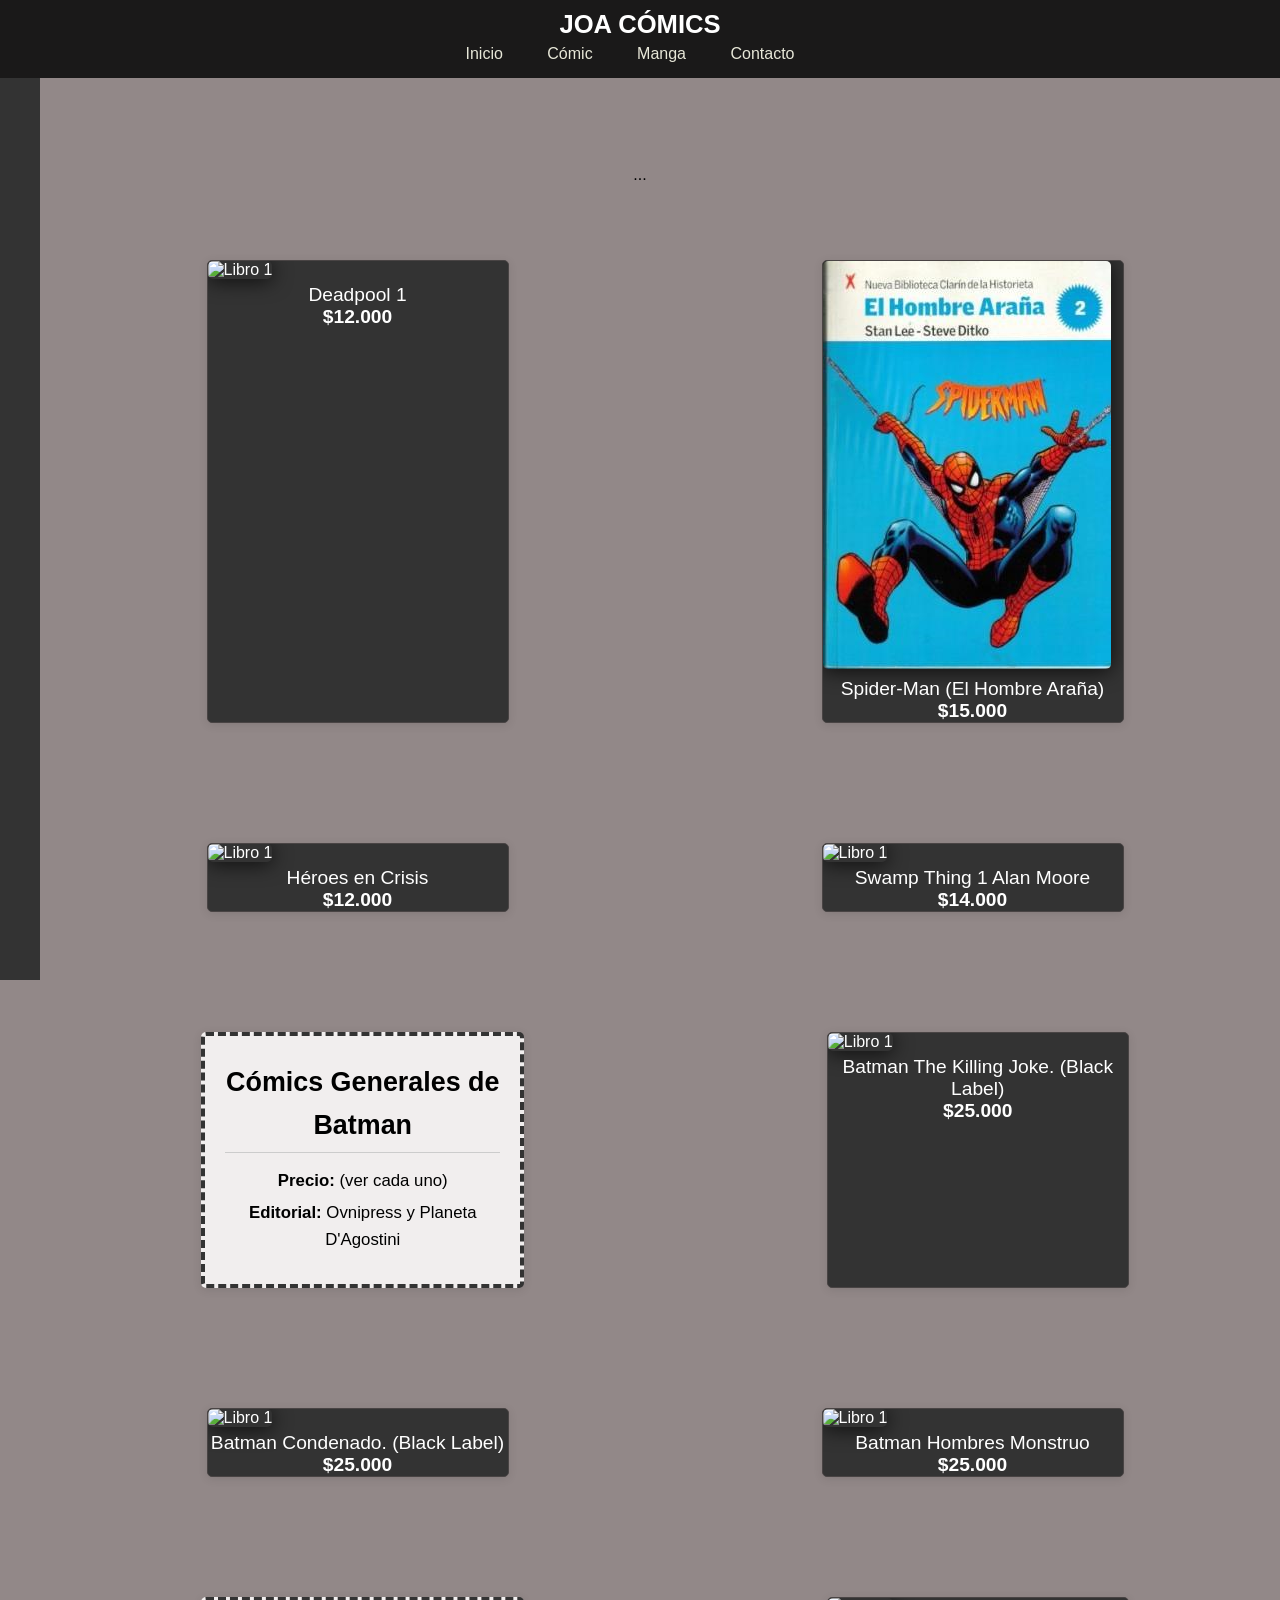
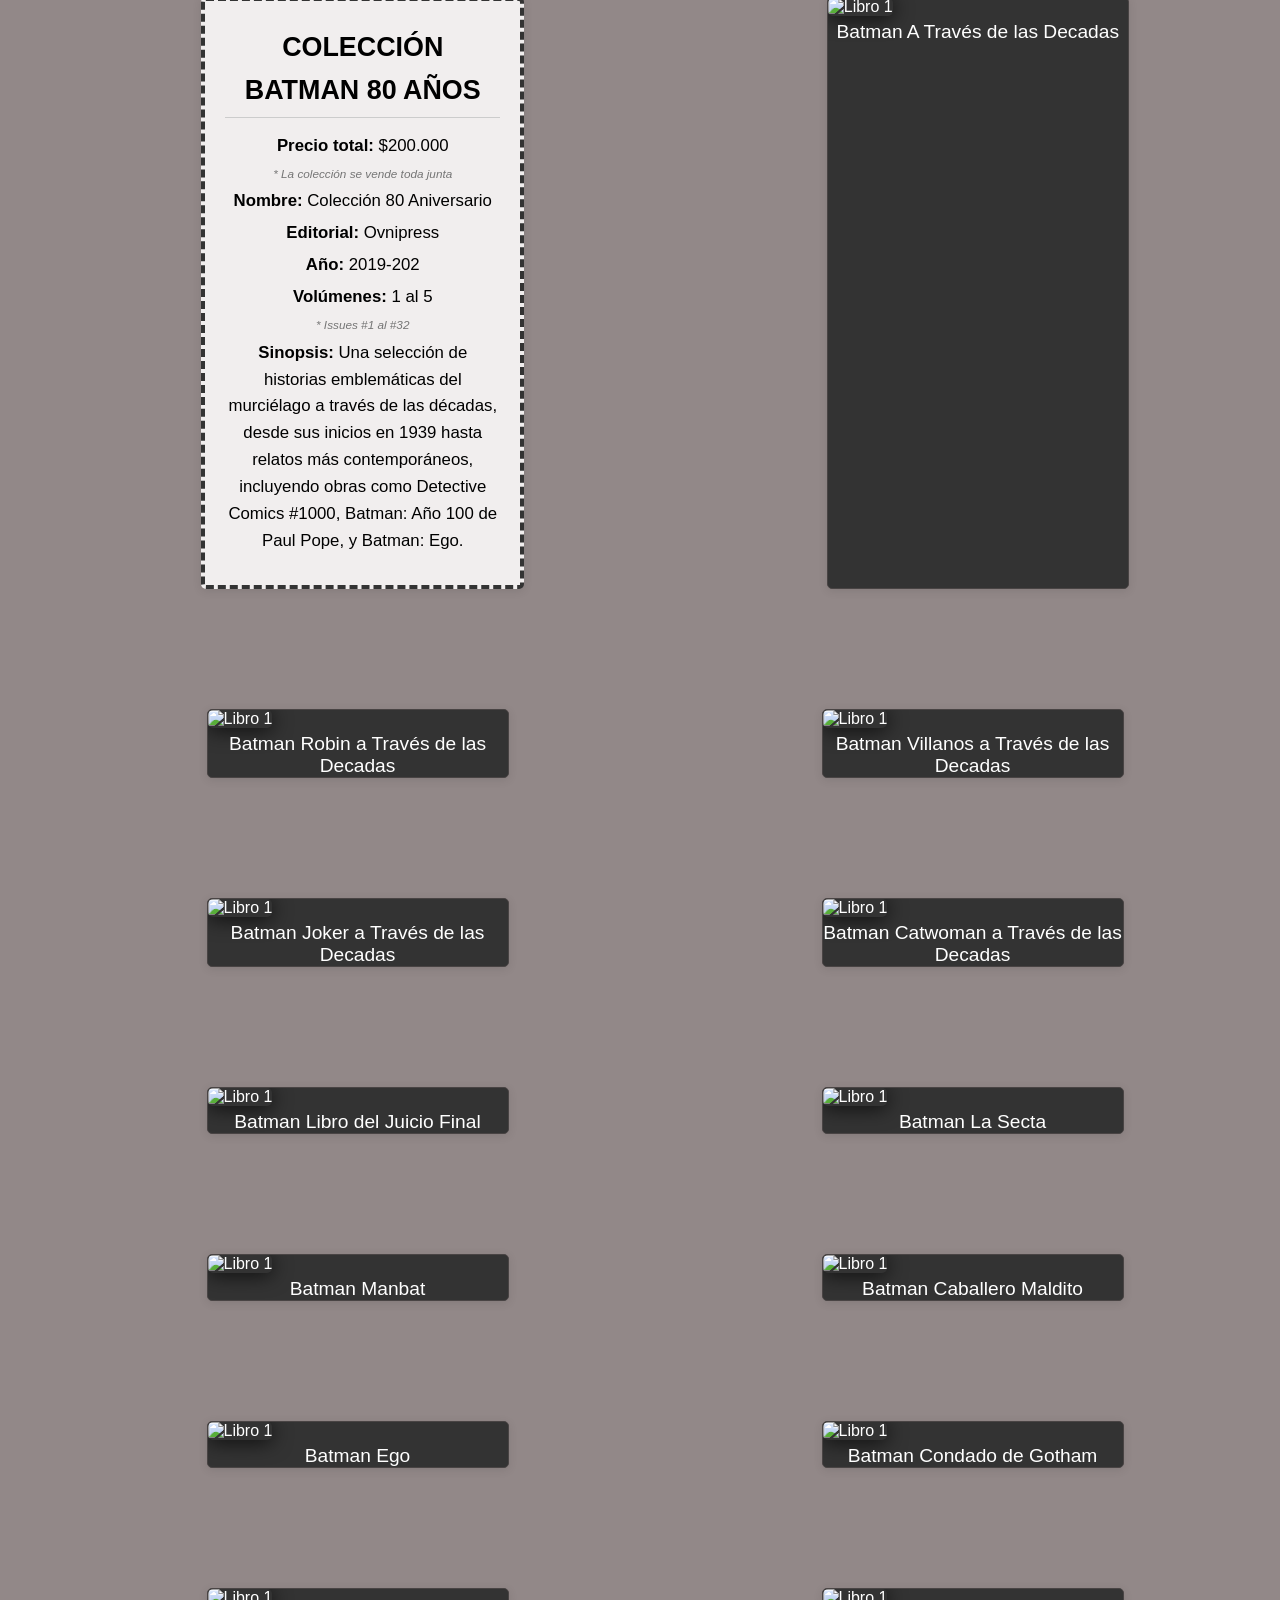
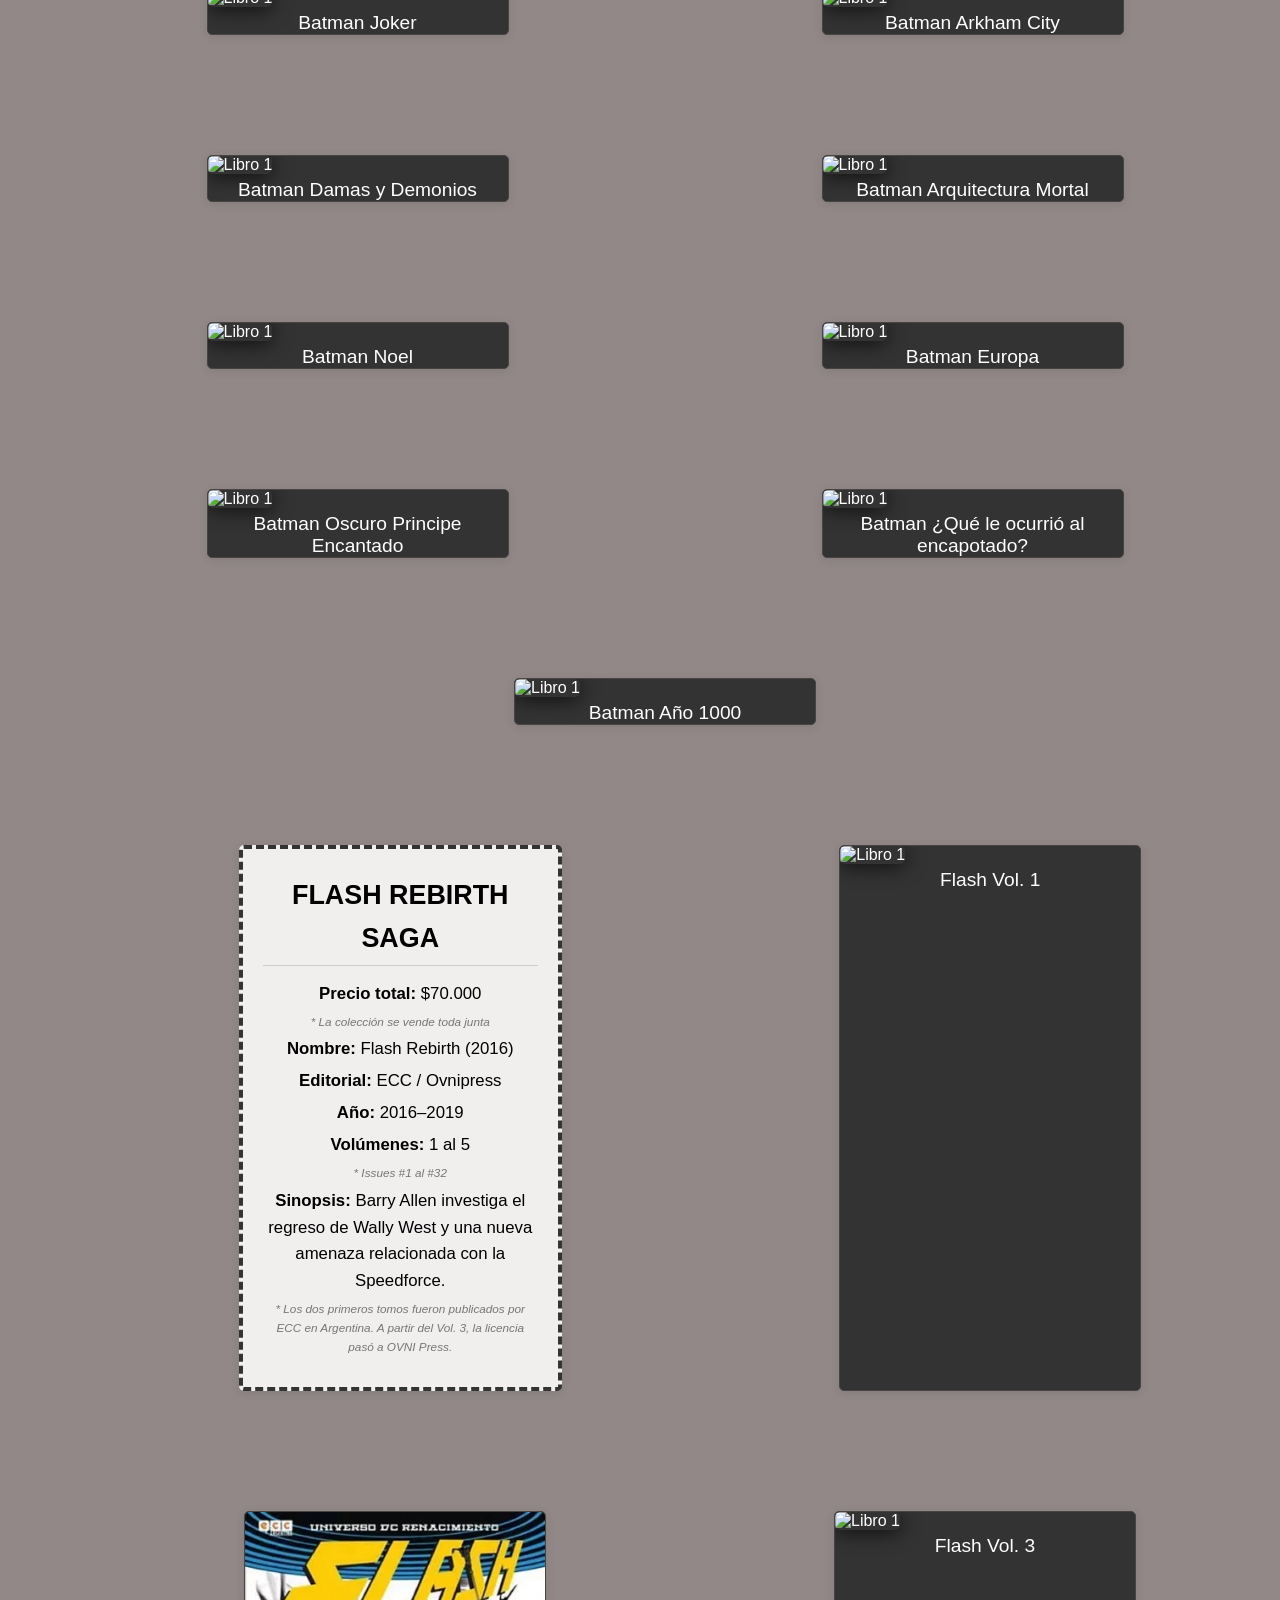
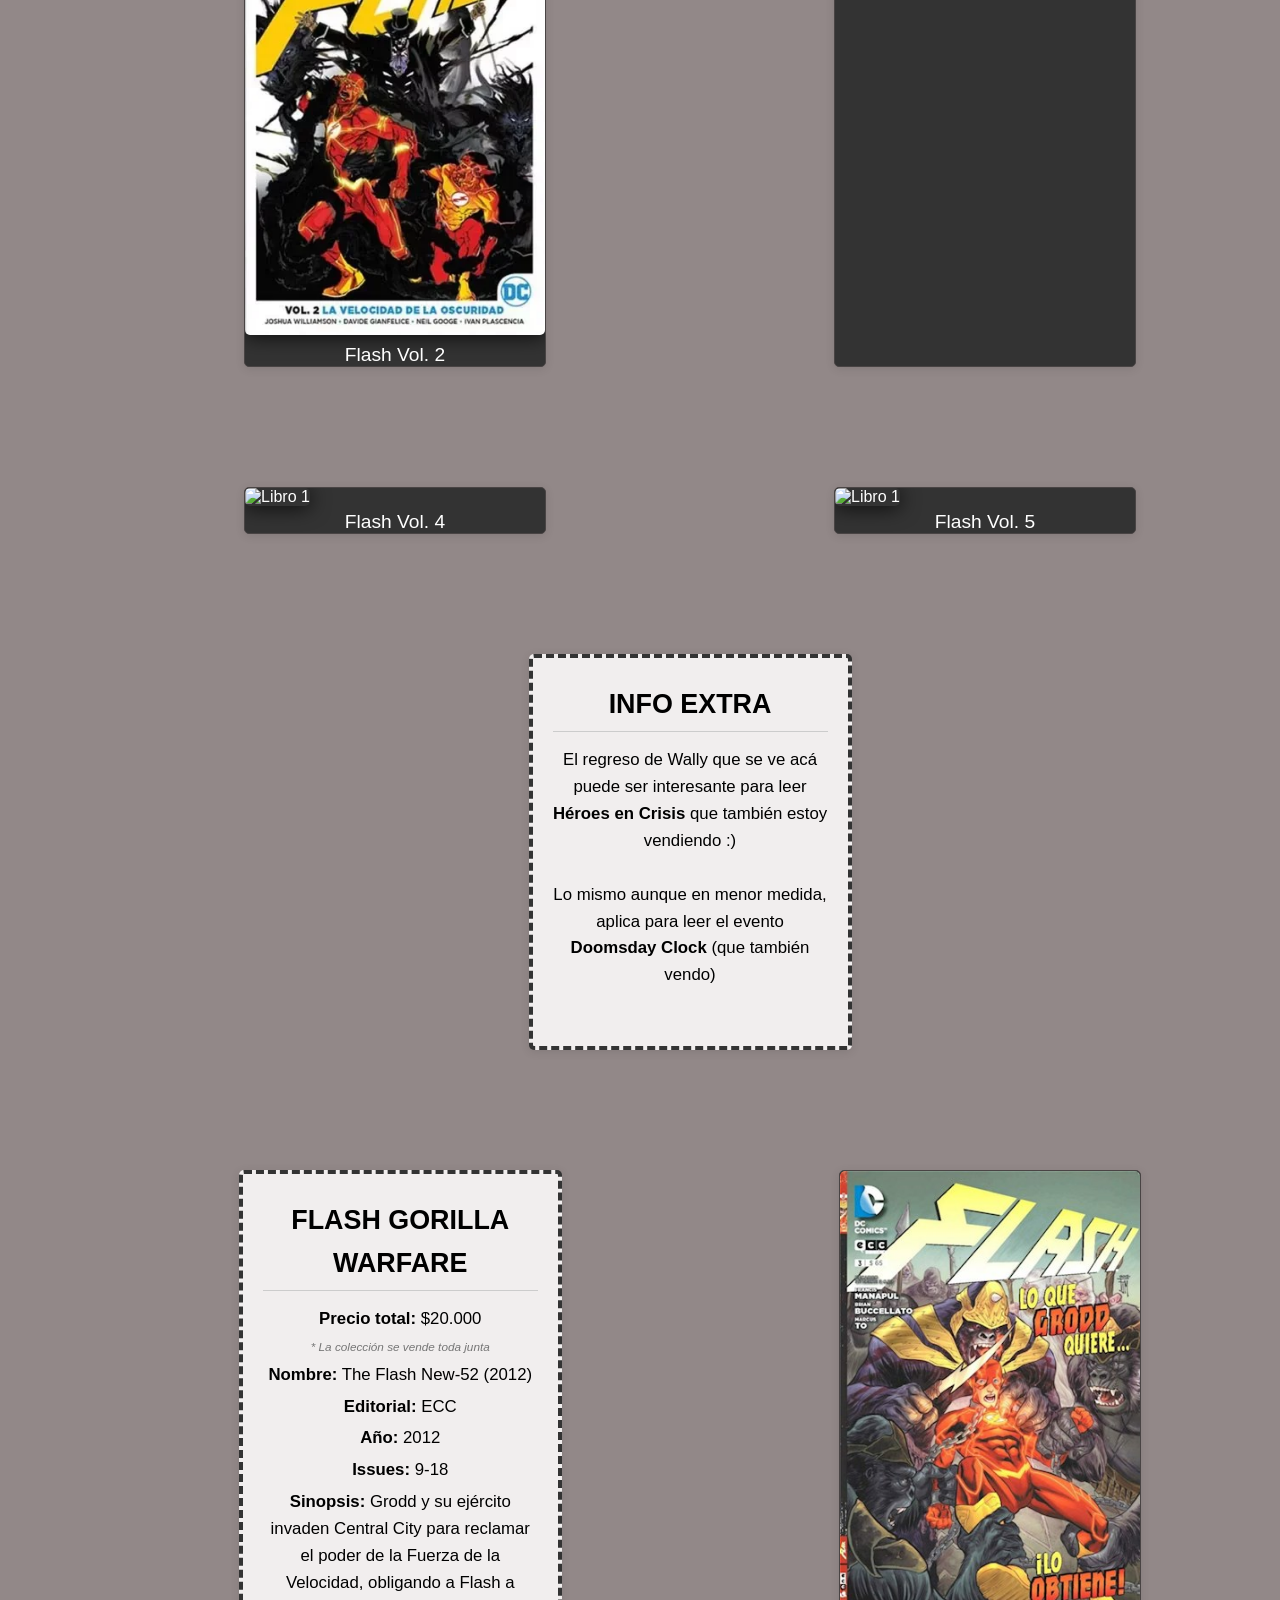
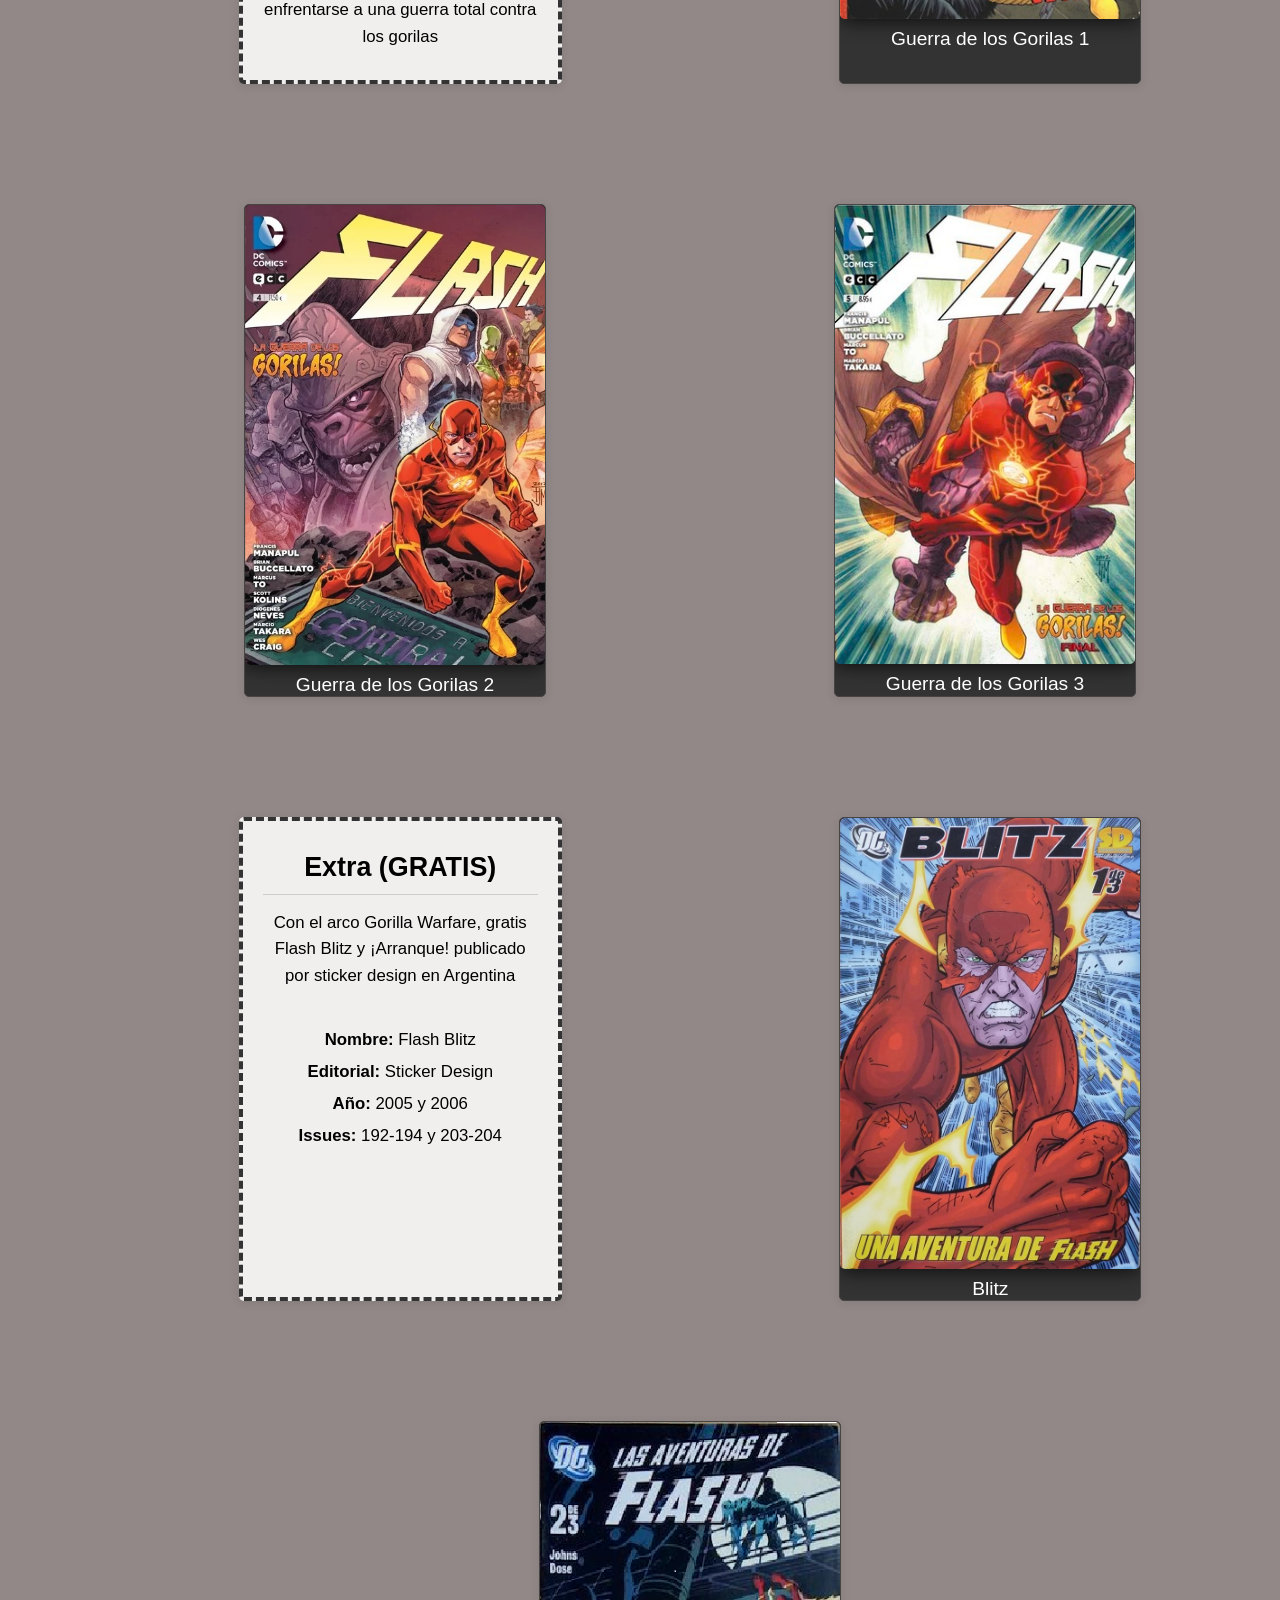
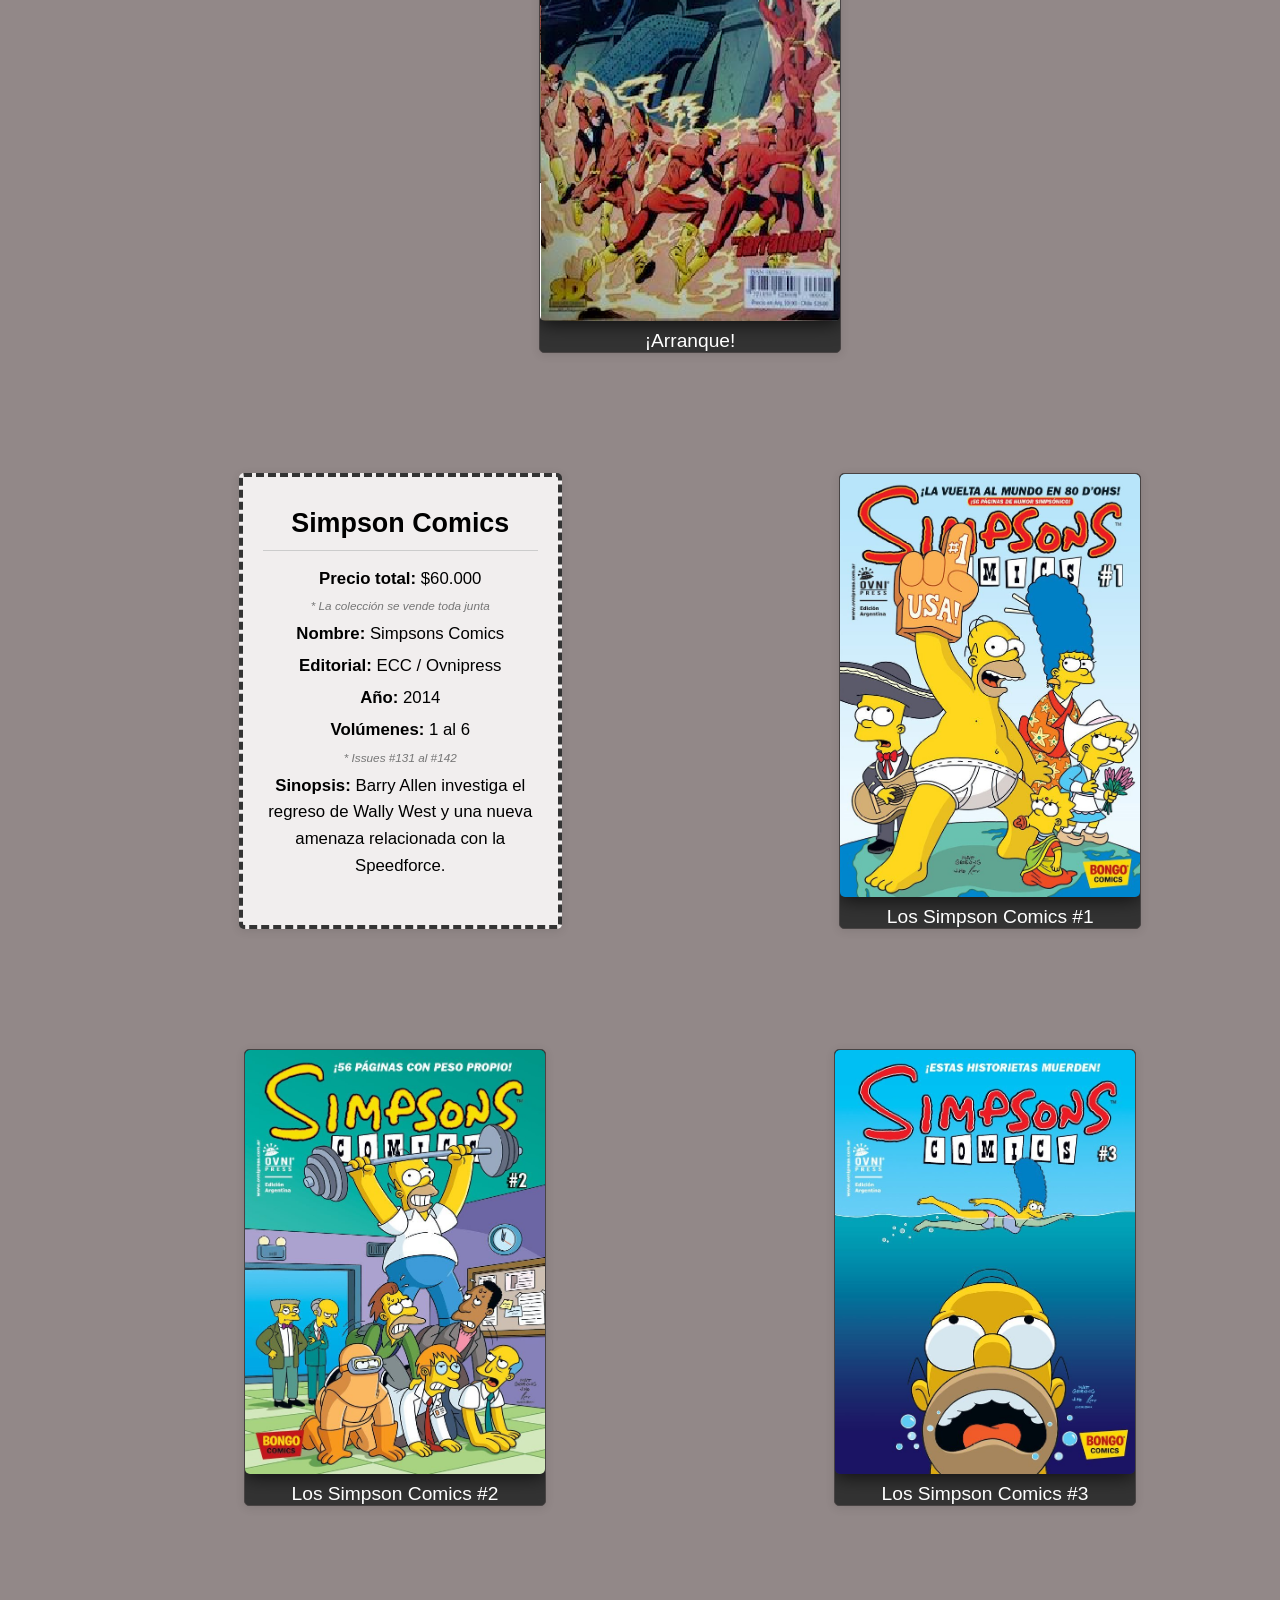
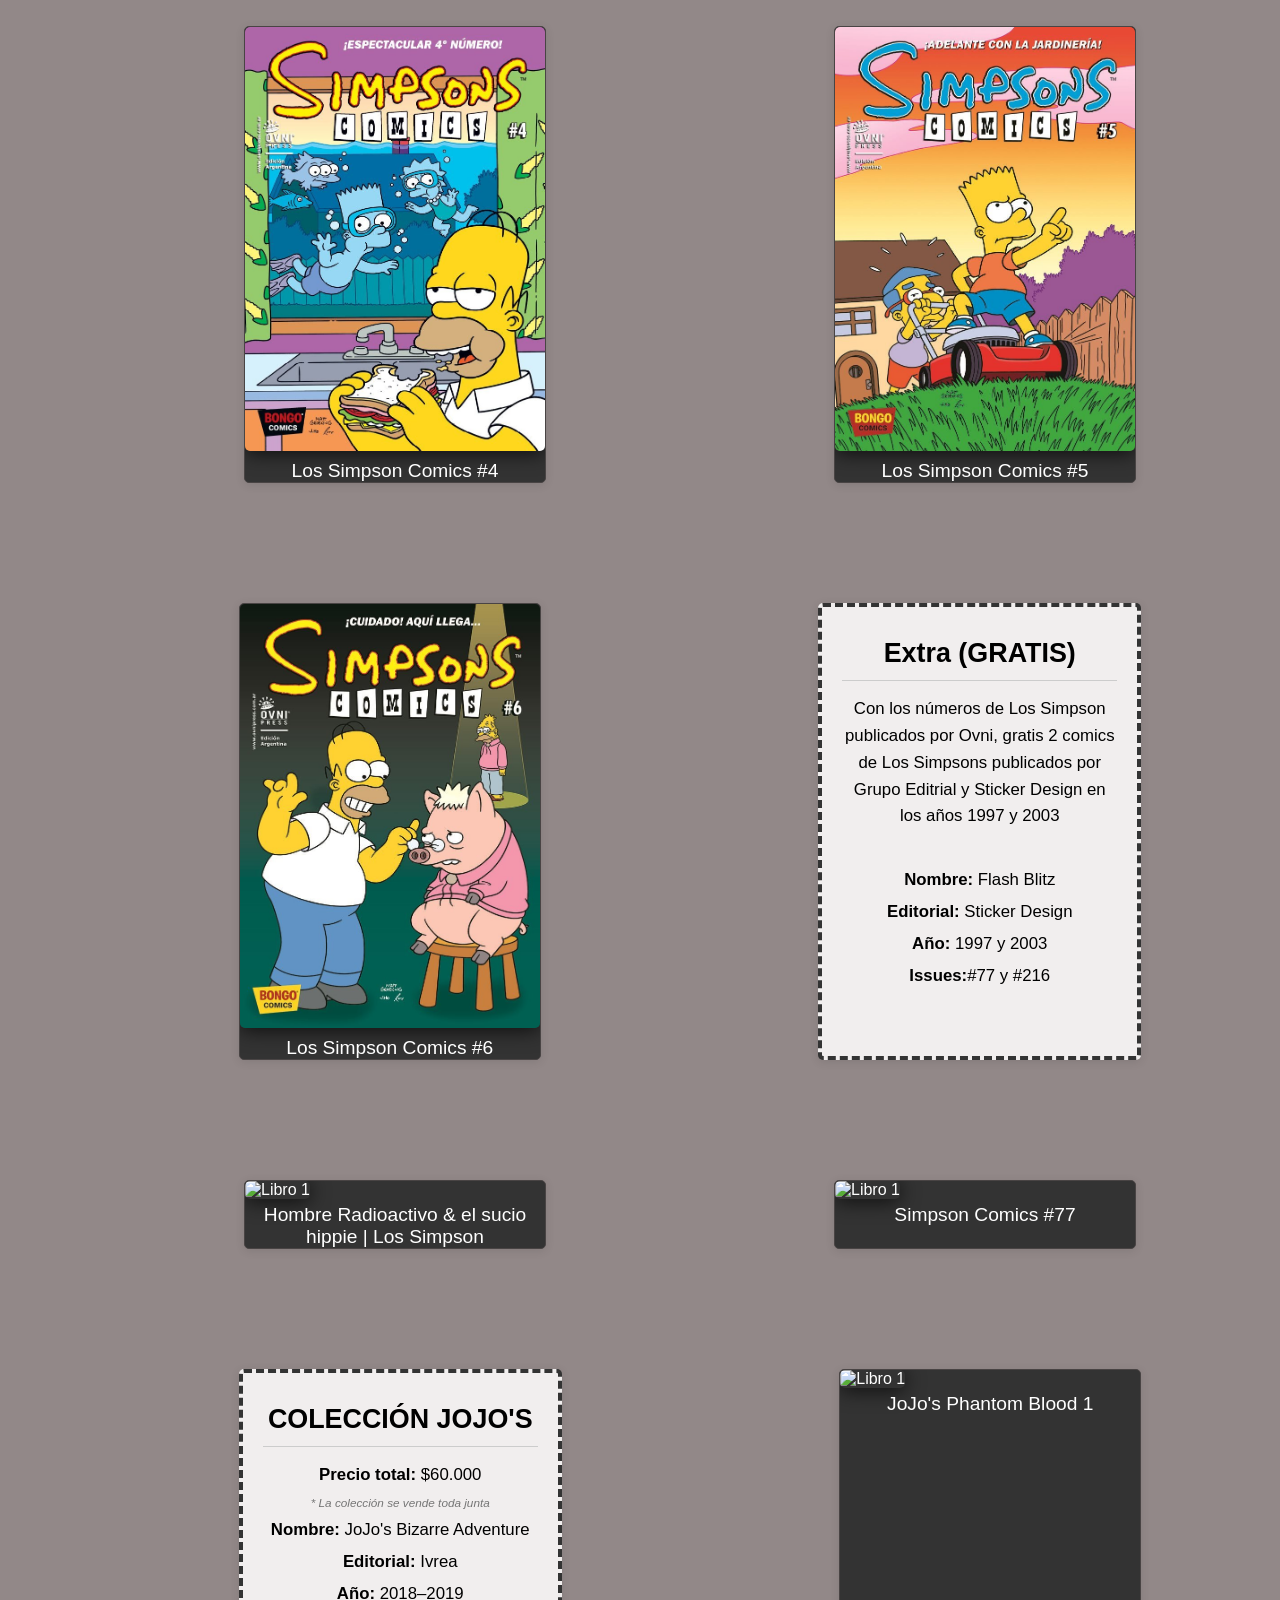
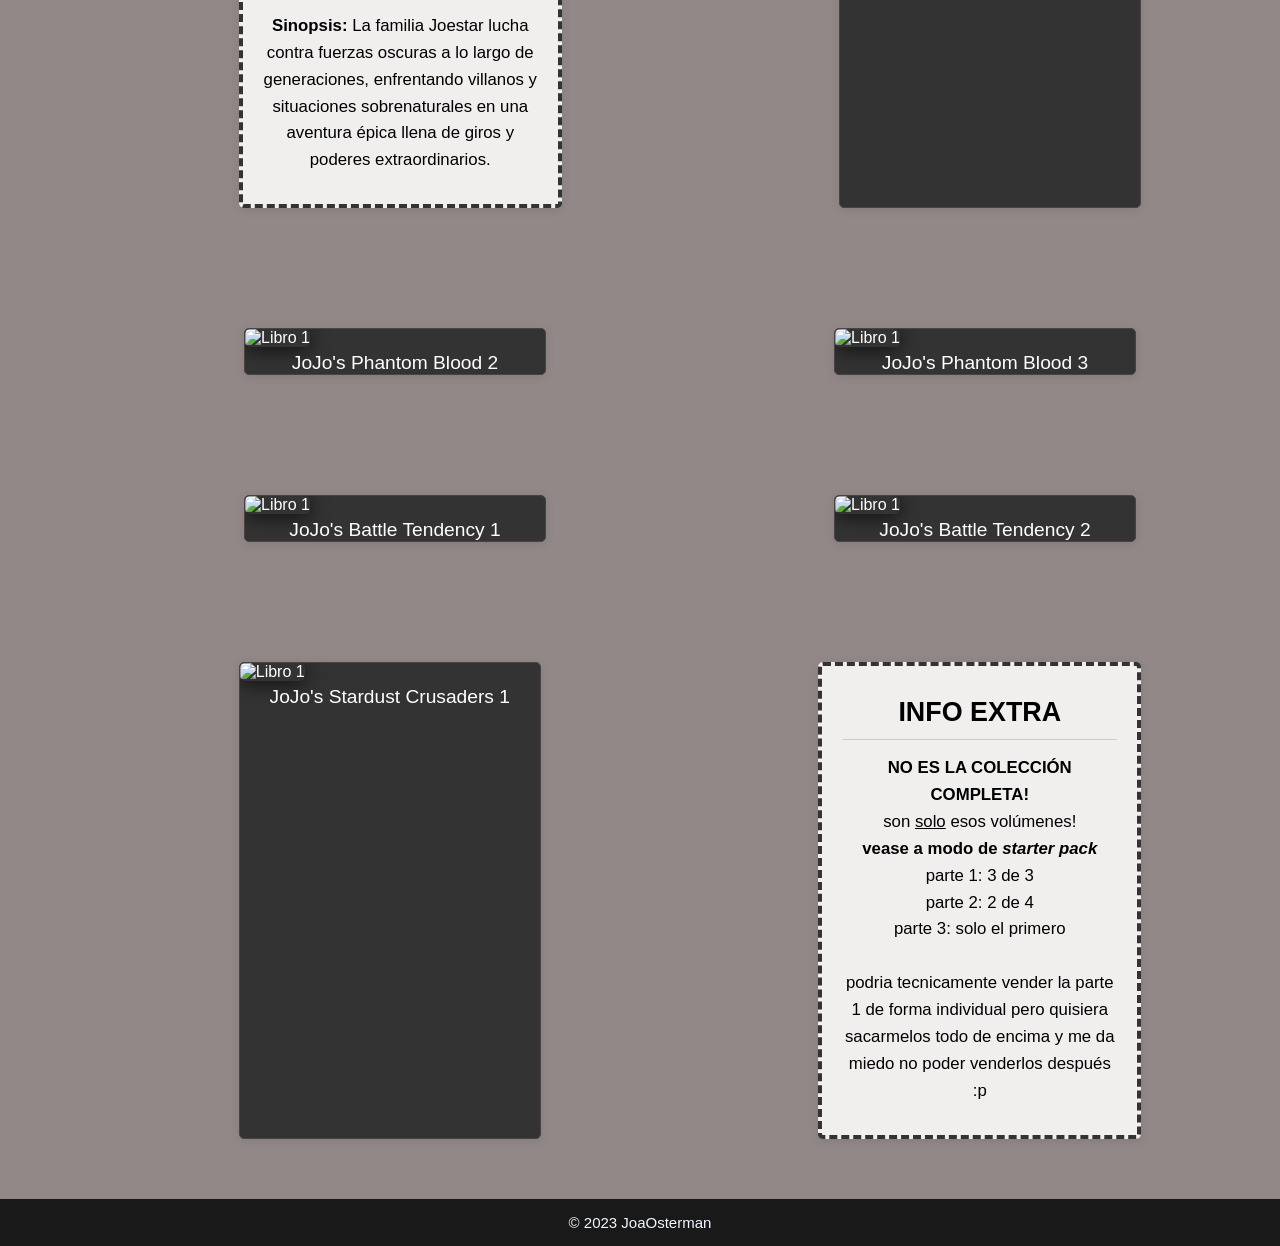
==== comic.html @ be12bb25 "Add files via upload" ====
<!DOCTYPE html>
    <html lang="en">
    <head>
        <meta charset="UTF-8">
        <meta name="viewport" content="width=device-width, initial-scale=1.0">
        <title>Joa Comics</title>
        <link rel="stylesheet" href="styles.css">
        <link rel="icon" href="/images/favicon.ico" type="image/x-icon">

    </head>
    <body>
    <main>

        <header>
            <h1>JOA CÓMICS</h1>
            <nav>
                <ul>
                    <li><a href="index.html">Inicio</a></li>
                    <li class="dropdown">
                        <a href="comic.html" class="dropbtn">Cómic</a>
                        <div class="dropdown-content">
                            <a href="comic.html?filtro=dc">DC</a>
                            <a href="comic.html?filtro=marvel">Marvel</a>
                            <a href="comic.html?filtro=batman">Batman</a>
                            <a href="comic.html?filtro=flash">Flash</a>

        
                        </div>
                    </li>       
                    <li><a href="comic.html?filtro=jojos">Manga</a></li>
             
                    <li><a href="contacto.html">Contacto</a></li>
                </ul>
            </nav>
        </header>

        
<!-- HEADER LATERAL HEADER LATERAL HEADER LATERAL HEADER LATERAL HEADER LATERAL -->

        <div class="menu-lateral">
            <div class="filtro-inline"><img class="color-invertido" src="images/filter.png" alt="FILTROS"><p>Filtros:</p></div>
            <div class="filtro-menu">
                <p>Tipo</p>
            <label><input type="checkbox" value="superheroes"> Superhéroes</label>
            <label><input type="checkbox" value="manga"> Manga</label>
            <label><input type="checkbox" value="simpsons"> Los Simpson</label>
            <p>Editorial</p>
            <label><input type="checkbox" value="dc"> DC</label>
            <label><input type="checkbox" value="marvel"> Marvel</label>
            <label><input type="checkbox" value="ivrea"> Ivrea</label>
            <p>Otros</p>
            <label><input type="checkbox" value="batman"> Batman</label>
            <label><input type="checkbox" value="jojos"> JoJo's</label>
            <label><input type="checkbox" value="alan-moore"> Alan Moore</label>
            <label><input type="checkbox" value="flash"> Flash</label>
            <label><input type="checkbox" value="black-label"> Black Label</label>


            </div>
        </div>
    

        


<!-- SECTION SECTION SECTION SECTION SECTION SECTION SECTION SECTION -->


<section class="separador">
    <p>...</p>
</section>


        <section class="section-menu-lateral">
            



<!-- MARVEL MARVEL MARVEL MARVEL MARVEL MARVEL MARVEL -->

            <div class="libro marvel superheroes ovni">
                <img src="/images/deadpool.jpg" alt="Libro 1">
                <h2>Deadpool 1</h2>
                <p class="info">Deadpool Vol. 1 <br>
                    Solo lo hago por el dinero<br><br>
                    Ovnipress - Marvel<br>
                    Argentina<br>
                    Estado: Excelente<br><br>
                    $12.000<br>
                    <p>$12.000</p>
            </div>

            <div class="libro marvel superheroes ovni">
                <img src="/images/spiderman.png" alt="Libro 1">
                <h2>Spider-Man (El Hombre Araña)</h2>
                <p class="info">Nueva Biblioteca Clarín de la Historieta: El Hombre Araña <br>
                    Solo lo hago por el dinero<br><br>
                    Clarín<br>
                    Argentina<br>
                    Estado: Bien, la tapa perdió un poco su color y la contratapa tiene una mancha<br><br>
                    $15.000<br>
                    <p>$15.000</p>
            </div>

<!-- DC DC DC DC DC DC DC DC DC DC DC DC DC DC DC DC DC -->



            <div class="libro dc superheroes ovni">
                <img src="/images/hic.png" alt="Libro 1">
                <h2>Héroes en Crisis</h2>
                <p class="info">Héroes en Crisis<br>
                    Completo<br><br>
                    Ovnipress - DC<br>
                    Argentina<br>
                    Estado: Excelente<br><br>
                    $12.000<br>
                    <p>$12.000</p>
            </div>


            <div class="libro dc superheroes ovni black-label alan-moore">
                <img src="/images/swampthing1.jpg" alt="Libro 1">
                <h2>Swamp Thing 1 Alan Moore</h2>
                <p class="info">Saga de Swamp Thing Libro 1.<br>
                    Alan Moore.<br><br>
                    Ovnipress - DC<br>
                    Argentina<br>
                    Estado: Excelente<br><br>
                    $14.000<br>
                    <p>$14.000</p>
            </div>
            </section>

<!-- BATMAN BATMAN BATMAN BATMAN BATMAN BATMAN BATMAN -->


<section class="section-menu-lateral">


    <div class="libro info-extra batman80 batman dc">
        <h2>Cómics Generales de Batman</h2>
        <p><strong>Precio:</strong> (ver cada uno)</p>
        <p><strong>Editorial:</strong> Ovnipress y Planeta D'Agostini</p>

    </div>

            

            <div class="libro dc batman superheroes ovni black-label alan-moore">
                <img src="/images/batman killing joke.jpg" alt="Libro 1">
                <h2>Batman The Killing Joke. (Black Label)</h2>
                <p class="info">Batman The Killing Joke. (Black Label)<br>
                    Alan Moore.<br><br>
                    Ovnipress - DC<br>
                    Argentina<br>
                    Estado: Excelente<br><br>
                    $25.000<br>
                    <p>$25.000</p>
            </div>





          

            <div class="libro dc superheroes batman ovni black-label">
                <img src="/images/batmancondenado.jpg" alt="Libro 1">
                <h2>Batman Condenado. (Black Label)</h2>
                <p class="info">Batman Condenado. (Black Label)<br>
                    Completo<br><br>
                    Ovnipress - DC<br>
                    Argentina<br>
                    Estado: Excelente<br><br>
                    $25.000<br>
                    <p>$25.000</p>
            </div>

            <div class="libro dc superheroes batman planeta">
                <img src="/images/batmanhombresmonstruo.jpg" alt="Libro 1">
                <h2>Batman Hombres Monstruo</h2>
                <p class="info">Batman y los Hombres Monstruo<br>
                    Completo<br><br>
                    Tapadura<br>

                    Planeta DeAgostini -DC<br>
                    Argentina<br>
                    Estado: Bien, bastante borrado el "Batman" de la tapa y algo dañado en la parte de arriba del lomo<br><br>
                    $25.000<br>
                    <p>$25.000</p>
            </div>

            </section>

            <section class="section-menu-lateral">


            <div class="libro info-extra batman80 batman dc">
                <h2>COLECCIÓN BATMAN 80 AÑOS</h2>
                <p><strong>Precio total:</strong> $200.000</p>
                <p class="nota-editorial"><em>* La colección se vende toda junta</em></p>
                <p><strong>Nombre:</strong> Colección 80 Aniversario</p>
                <p><strong>Editorial:</strong> Ovnipress</p>
                <p><strong>Año:</strong> 2019-202</p>
                <p><strong>Volúmenes:</strong> 1 al 5</p>
                <p class="nota-editorial"><em>* Issues #1 al #32</em></p>
                <p><strong>Sinopsis:</strong> Una selección de historias emblemáticas del murciélago a través de las décadas, desde sus inicios en 1939 hasta relatos más contemporáneos, incluyendo obras como Detective Comics #1000, Batman: Año 100 de Paul Pope, y Batman: Ego.</p>

            </div>

            <div class="libro dc batman superheroes ovni">
                <img src="/images/80años-1-decadas.jpg" alt="Libro 1">
                <h2>Batman A Través de las Decadas</h2>
                <p class="info">Batman A Través de las Decadas.<br>
                    Col. 80 años #1<br><br>
                    Ovnipress - DC<br>
                    Argentina<br>
                    Estado: Excelente<br><br>


                </div>

            <div class="libro dc batman superheroes ovni">
                <img src="/images/80años-2-robin.jpg" alt="Libro 1">
                <h2>Batman Robin a Través de las Decadas</h2>
                <p class="info">Batman Robin A Través de las Decadas.<br>
                    Col. 80 años #2<br><br>
                    Ovnipress - DC<br>
                    Argentina<br>
                    Estado: Excelente<br><br>
               
            </div>

            <div class="libro dc batman superheroes ovni">
                <img src="/images/80años-3-villanos.jpg" alt="Libro 1">
                <h2>Batman Villanos a Través de las Decadas</h2>
                <p class="info">Batman Villanos A Través de las Decadas.<br>
                    Col. 80 años #3<br><br>
                    Ovnipress - DC<br>
                    Argentina<br>
                    Estado: Excelente<br><br>
                 
            </div>

            <div class="libro dc batman superheroes ovni">
                <img src="/images/80años-4-joker.jpg" alt="Libro 1">
                <h2>Batman Joker a Través de las Decadas</h2>
                <p class="info">Batman El Joker A Través de las Decadas.<br>
                    Col. 80 años #4<br><br>
                    Ovnipress - DC<br>
                    Argentina<br>
                    Estado: Excelente<br><br>
               
            </div>

            <div class="libro dc batman superheroes ovni">
                <img src="/images/80años-5-catwoman.jpg" alt="Libro 1">
                <h2>Batman Catwoman a Través de las Decadas</h2>
                <p class="info">Batman Catwoman A Través de las Decadas.<br>
                    Col. 80 años #5<br><br>
                    Ovnipress - DC<br>
                    Argentina<br>
                    Estado: Excelente<br><br>
               
            </div>

            <div class="libro dc batman superheroes ovni">
                <img src="/images/80años-6-juiciofinal.jpg" alt="Libro 1">
                <h2>Batman Libro del Juicio Final</h2>
                <p class="info">Batman El Libro del Juicio Final<br>
                    Col. 80 años #6<br><br>
                    Ovnipress - DC<br>
                    Argentina<br>
                    Estado: Excelente<br><br>
               
            </div>

            <div class="libro dc batman superheroes ovni">
                <img src="/images/80años-7-secta.jpg" alt="Libro 1">
                <h2>Batman La Secta</h2>
                <p class="info">Batman La Secta.<br>
                    Col. 80 años #7<br><br>
                    Ovnipress - DC<br>
                    Argentina<br>
                    Estado: Excelente<br><br>
                
            </div>

            <div class="libro dc batman superheroes ovni">
                <img src="/images/80años-8-manbat.jpg" alt="Libro 1">
                <h2>Batman Manbat</h2>
                <p class="info">Batman Manbat.<br>
                    Col. 80 años #8<br><br>
                    Ovnipress - DC<br>
                    Argentina<br>
                    Estado: Excelente<br><br>
                 
            </div>

            <div class="libro dc batman superheroes ovni">
                <img src="/images/80años-9-caballero maldito.jpg" alt="Libro 1">
                <h2>Batman Caballero Maldito</h2>
                <p class="info">Batman Caballero Maldito.<br>
                    Col. 80 años #9<br><br>
                    Ovnipress - DC<br>
                    Argentina<br>
                    Estado: Excelente<br><br>
                
            </div>

            <div class="libro dc batman superheroes ovni">
                <img src="/images/80años-10-ego.jpg" alt="Libro 1">
                <h2>Batman Ego</h2>
                <p class="info">Batman Ego (Y Otras Historias).<br>
                    Col. 80 años #10<br><br>
                    Ovnipress - DC<br>
                    Argentina<br>
                    Estado: Excelente<br><br>
                  
            </div>

            <div class="libro dc batman superheroes ovni">
                <img src="/images/80años-11-condado.jpg" alt="Libro 1">
                <h2>Batman Condado de Gotham</h2>
                <p class="info">Batman Condado de Gotham.<br>
                    Col. 80 años #11<br><br>
                    Ovnipress - DC<br>
                    Argentina<br>
                    Estado: Excelente<br><br>
                  
            </div>

            <div class="libro dc batman superheroes ovni">
                <img src="/images/80años-12-joker.jpg" alt="Libro 1">
                <h2>Batman Joker</h2>
                <p class="info">Batman joker.<br>
                    Col. 80 años #12<br><br>
                    Ovnipress - DC<br>
                    Argentina<br>
                    Estado: Excelente<br><br>
               
            </div>

            <div class="libro dc batman superheroes ovni">
                <img src="/images/arkham city.webp" alt="Libro 1">
                <h2>Batman Arkham City</h2>
                <p class="info">Batman Arkham City.<br>
                    Col. 80 años #13<br><br>
                    Ovnipress - DC<br>
                    Argentina<br>
                    Estado: Excelente<br><br>
                 
            </div>

            <div class="libro dc batman superheroes ovni">
                <img src="/images/damasydemonios.webp" alt="Libro 1">
                <h2>Batman Damas y Demonios</h2>
                <p class="info">Batman Damas y Demonios.<br>
                    Col. 80 años #14<br><br>
                    Ovnipress - DC<br>
                    Argentina<br>
                    Estado: Excelente<br><br>
                 
            </div>

            <div class="libro dc batman superheroes ovni">
                <img src="/images/80años-15-arquitectura.jpg" alt="Libro 1">
                <h2>Batman Arquitectura Mortal</h2>
                <p class="info">Batman Arquitectura Mortal.<br>
                    Col. 80 años #15<br><br>
                    Ovnipress - DC<br>
                    Argentina<br>
                    Estado: Excelente<br><br>
                   
            </div>

            <div class="libro dc batman superheroes ovni">
                <img src="/images/80años-16-noel.jpg" alt="Libro 1">
                <h2>Batman Noel</h2>
                <p class="info">Batman Noel (Y Otras Historias).<br>
                    Col. 80 años #16<br><br>
                    Ovnipress - DC<br>
                    Argentina<br>
                    Estado: Excelente<br><br>
                 
            </div>

            <div class="libro dc batman superheroes ovni">
                <img src="/images/80años-17-europa.jpg" alt="Libro 1">
                <h2>Batman Europa</h2>
                <p class="info">Batman Europa.<br>
                    Col. 80 años #17<br><br>
                    Ovnipress - DC<br>
                    Argentina<br>
                    Estado: Excelente<br><br>
                   
            </div>

            <div class="libro dc batman superheroes ovni">
                <img src="/images/80años-18-oscuroprincipeencantado.jpg" alt="Libro 1">
                <h2>Batman Oscuro Principe Encantado</h2>
                <p class="info">Batman Oscuro Principe Encantado.<br>
                    Col. 80 años #18<br><br>
                    Ovnipress - DC<br>
                    Argentina<br>
                    Estado: Excelente<br><br>
               
            </div>

            <div class="libro dc batman superheroes ovni">
                <img src="/images/80años-19-encapotado.jpg" alt="Libro 1">
                <h2>Batman ¿Qué le ocurrió al encapotado?</h2>
                <p class="info">Batman ¿Qué le ocurrió al encapotado?.<br>
                    Col. 80 años #19<br><br>
                    Ovnipress - DC<br>
                    Argentina<br>
                    Estado: Excelente<br><br>
                  
            </div>

            <div class="libro dc batman superheroes ovni">
                <img src="/images/año mil.webp" alt="Libro 1">
                <h2>Batman Año 1000</h2>
                <p class="info">Batman Año 1000.<br>
                    Col. 80 años #20<br><br>
                    Ovnipress - DC<br>
                    Argentina<br>
                    Estado: Excelente<br><br>
                  
            </div>


<!-- FLASH FLASH FLASH FLASH FLASH FLASH FLASH FLASH FLASH REBIRTH -->

<section class="section-menu-lateral">


            <div class="libro info-extra flashrebirth flash dc">
                <h2>FLASH REBIRTH SAGA</h2>
                <p><strong>Precio total:</strong> $70.000</p>
                <p class="nota-editorial"><em>* La colección se vende toda junta</em></p>
                <p><strong>Nombre:</strong> Flash Rebirth (2016)</p>
                <p><strong>Editorial:</strong> ECC / Ovnipress</p>
                <p><strong>Año:</strong> 2016–2019</p>
                <p><strong>Volúmenes:</strong> 1 al 5</p>
                <p class="nota-editorial"><em>* Issues #1 al #32</em></p>
                <p><strong>Sinopsis:</strong> Barry Allen investiga el regreso de Wally West y una nueva amenaza relacionada con la Speedforce.</p>
                <p class="nota-editorial"><em>* Los dos primeros tomos fueron publicados por ECC en Argentina. A partir del Vol. 3, la licencia pasó a OVNI Press.</em></p>

            </div>


            <div class="libro dc superheroes flashrebirth ecc flash">
                <img src="/images/flash1.jpg" alt="Libro 1">
                <h2>Flash Vol. 1</h2>
                <p class="info">Flash Vol. 1<br>
                    El relámpago cae dos veces<br><br>
                    ECC - DC<br>
                    Argentina<br>
                    Estado: Excelente<br><br>
                    Flash está descubriendo secretos de su pasado que nunca habría soñado: que creó un Flashpoint que cambió la historia y contribuyó a crear un mundo nuevo que vigilan unas fuerzas desconocidas

               
                </p>
            </div>

            <div class="libro dc superheroes flashrebirth ecc flash">
                <img src="/images/flash2.png" alt="Libro 1">
                <h2>Flash Vol. 2</h2>
                <p class="info">Flash Vol. 2<br>
                    La Velocidad de la Oscuridad<br><br>
                    ECC - DC<br>
                    Argentina<br>
                    Estado: Excelente<br><br>
                    Barry Allen deja de entrenar a Wally West, su pupilo, tras enterarse de que actúa como Kid Flash sin su supervisión. Sin embargo, cuando Wally investiga una criatura de sombras, ambos quedan atrapados en las Tierras Sombrías, enfrentándose a la oscuridad que amenaza al mundo.

                </div>

            <div class="libro dc superheroes flashrebirth ovni flash">
                <img src="/images/flash3.jpg" alt="Libro 1">
                <h2>Flash Vol. 3</h2>
                <p class="info">Flash Vol. 3<br>
                    Vuelven los Villanos<br><br>
                    Ovnipress -DC<br>
                    Argentina<br>
                    Estado: Excelente
                    <br><br>
                    Flash investiga la desaparición de sus enemigos más peligrosos, desatando una serie de crímenes que lo llevan a descubrir oscuros secretos sobre el padre de Wally West y un nuevo enemigo: el Capitán Bumerán.
            </div>

            <div class="libro dc superheroes flashrebirth ovni flash">
                <img src="/images/flash4.jpg" alt="Libro 1">
                <h2>Flash Vol. 4</h2>
                <p class="info">Flash Vol. 4<br>
                    Corriendo Aterrado<br><br>
                    Ovnipress -DC<br>
                    Argentina<br>
                    Estado: Excelente<br><br>
                    Flash enfrenta las consecuencias de “The Button" mientras lidia con su identidad secreta y su relación con Kid Flash. Con la ayuda de Green Lantern, Barry debe tomar decisiones difíciles, pero el regreso de su peor enemigo, el Flash Reverso, lo obliga a actuar rápido.
                </p>
            </div>

            <div class="libro dc superheroes flashrebirth ovni flash">
                <img src="/images/flash5.jpg" alt="Libro 1">
                <h2>Flash Vol. 5</h2>
                <p class="info">Flash Vol. 5<br>
                    
                    Negativo<br><br>
                    Ovnipress -DC<br>
                    Argentina<br>
                    Estado: Excelente<br><br>
                    Barry enfrenta una lucha interna mientras se ve expuesto a la Fuerza de Velocidad Negativa. Como Flash Negativo, su velocidad lo convierte en una amenaza, dejando un rastro destructivo. Deberá decidir si salvar el día vale el costo del daño que puede causar.

                </p>
            </div>

            <div class="libro info-extra flashrebirth flash dc">
                <h2>INFO EXTRA</h2>
            
                <p>El regreso de Wally que se ve acá puede ser interesante para leer <strong>Héroes en Crisis</strong> que también estoy vendiendo :)<br><br>
                    Lo mismo aunque en menor medida, aplica para leer el evento <strong>Doomsday Clock</strong> (que también vendo)<br><br>

                </div>

        
            </section>

                
                    
                    


        <!-- FLASH NEW 52 FLASH NEW 52 FLASH NEW 52 FLASH NEW 52 FLASH NEW 52 FLASH NEW 52 FLASH NEW 52 FLASH NEW 52 -->


        <section class="section-menu-lateral">

                    <div class="libro info-extra flashnew52 flash dc">
                        <h2>FLASH GORILLA WARFARE </h2>
                        <p><strong>Precio total:</strong> $20.000</p>
                        <p class="nota-editorial"><em>* La colección se vende toda junta</em></p>
                        <p><strong>Nombre:</strong> The Flash New-52 (2012)</p>
                        <p><strong>Editorial:</strong> ECC</p>
                        <p><strong>Año:</strong> 2012</p>
                        <p><strong>Issues:</strong> 9-18</p>
                        <p><strong>Sinopsis:</strong> Grodd y su ejército invaden Central City para reclamar el poder de la Fuerza de la Velocidad, obligando a Flash a enfrentarse a una guerra total contra los gorilas</p>

                    </div>
        
                    <div class="libro dc superheroes flashnew52 ovni flash">
                        <img src="/images/flash-new52-guerra1.png" alt="Libro 1">
                        <h2>Guerra de los Gorilas 1</h2>
                        <p class="info">Guerra de los gorilas 1/3<br>
                            <br><br>
                            ECC -DC<br>
                            Argentina<br>
                            Estado: Excelente<br><br>
                            Barry enfrenta una lucha interna mientras se ve expuesto a la Fuerza de Velocidad Negativa. Como Flash Negativo, su velocidad lo convierte en una amenaza, dejando un rastro destructivo. Deberá decidir si salvar el día vale el costo del daño que puede causar.
        
                        </p>
                    </div>

                    <div class="libro dc superheroes flashnew52 ovni flash">
                        <img src="/images/flash-new52-guerra2.png" alt="Libro 1">
                        <h2>Guerra de los Gorilas 2</h2>
                        <p class="info">Guerra de los gorilas 1/3<br>
                            <br><br>
                            ECC -DC<br>
                            Argentina<br>
                            Estado: Excelente<br><br>
                            Barry enfrenta una lucha interna mientras se ve expuesto a la Fuerza de Velocidad Negativa. Como Flash Negativo, su velocidad lo convierte en una amenaza, dejando un rastro destructivo. Deberá decidir si salvar el día vale el costo del daño que puede causar.
        
                        </p>
                    </div>

                    <div class="libro dc superheroes flashnew52 ovni flash">
                        <img src="/images/flash-new52-guerra3.png" alt="Libro 1">
                        <h2>Guerra de los Gorilas 3</h2>
                        <p class="info">Guerra de los gorilas 1/3<br>
                            <br><br>
                            ECC -DC<br>
                            Argentina<br>
                            Estado: Excelente<br><br>
                            Barry enfrenta una lucha interna mientras se ve expuesto a la Fuerza de Velocidad Negativa. Como Flash Negativo, su velocidad lo convierte en una amenaza, dejando un rastro destructivo. Deberá decidir si salvar el día vale el costo del daño que puede causar.
        
                        </p>
                    </div>

                    <div class="libro info-extra flashnew52 flash dc">
                        <h2>Extra (GRATIS) </h2>
                        <p>Con el arco Gorilla Warfare, gratis Flash Blitz y ¡Arranque! publicado por sticker design en Argentina</p><br>
                        <p><strong>Nombre:</strong> Flash Blitz</p>
                        <p><strong>Editorial:</strong> Sticker Design</p>
                        <p><strong>Año:</strong> 2005 y 2006</p>
                        <p><strong>Issues:</strong> 192-194 y 203-204</p>

                    </div>

                    <div class="libro dc superheroes flashnew52 ovni flash">
                        <img src="/images/flash-sd-1.png" alt="Libro 1">
                        <h2>Blitz</h2>
                        <p class="info">Blitz<br>
                            <br><br>
                            Sticker Design - DC<br>
                            Argentina<br>
                            Estado: Bueno<br><br>
                            Gorilla Grodd desata un motín en Iron Heights junto a villanos como Dr. Alchemy y Abra Kadabra, poniendo a prueba la velocidad de Flash para detener el caos a tiempo.        
                        </p>
                    </div>

                    <div class="libro dc superheroes flashnew52 ovni flash">
                        <img src="/images/flash-sd-2.png" alt="Libro 1">
                        <h2>¡Arranque!</h2>
                        <p class="info">¡Arranque!<br>
                            <br><br>
                            Sticker Design - DC<br>
                            Argentina<br>
                            Estado: Bueno<br><br>
                            Linda tiene pesadillas con Zoom asesinando a sus hijos. Al despertar, deja una nota a Wally diciendo que fue a ver a Iris Allen. Wally encuentra la nota, pero es interrumpido por Batman
                        </p>
                    </div>

                </section>


        <!-- SIMPSONS SIMPSONS SIMPSONS SIMPSONS SIMPSONS SIMPSONS SIMPSONS SIMPSONS -->

        <section class="section-menu-lateral">

        <div class="libro info-extra simpsons">
            <h2>Simpson Comics</h2>
            <p><strong>Precio total:</strong> $60.000</p>
            <p class="nota-editorial"><em>* La colección se vende toda junta</em></p>
            <p><strong>Nombre:</strong> Simpsons Comics</p>
            <p><strong>Editorial:</strong> ECC / Ovnipress</p>
            <p><strong>Año:</strong> 2014</p>
            <p><strong>Volúmenes:</strong> 1 al 6</p>
            <p class="nota-editorial"><em>* Issues #131 al #142</em></p>
            <p><strong>Sinopsis:</strong> Barry Allen investiga el regreso de Wally West y una nueva amenaza relacionada con la Speedforce.</p>

        </div>

        <div class="libro bongo simpsons">
            <img src="/images/simpsons-comics-1.jpg" alt="Libro 1">
            <h2>Los Simpson Comics #1</h2>
            <p class="info">Los Simpson Comics #1<br><br>
                Las historietas internacionales de los Simpsons<br>
                Y<br>
                Un Burns totalmente nuevo (parte 1)<br><br>
                Ovnipress - Bongo<br>
                Argentina<br>
                Estado: Perfecto por dentro, la tapa algo maltratada e imperfecto notable en el calzón de homero porque le pegaron un sticker en el kiosco donde lo compré<br><br>
        </div>

        <div class="libro bongo simpsons">
            <img src="/images/simpsons-comics-2.jpg" alt="Libro 1">
            <h2>Los Simpson Comics #2</h2>
            <p class="info">Los Simpson Comics #2<br><br>
                Un Burns totalmente nuevo (parte 2)<br>
                Y<br>
                Hasta el cuello<br><br>
                Ovnipress - Bongo<br>
                Argentina<br>
                Estado: Perfecto por dentro, la tapa algo maltratada<br><br>
        </div>

        <div class="libro bongo simpsons">
            <img src="/images/simpsons-comics-3.jpg" alt="Libro 1">
            <h2>Los Simpson Comics #3</h2>
            <p class="info">Los Simpson Comics #3<br><br>
El calvo y el Mar  <br>              Y<br>
Boléame<br><br>
                Ovnipress - Bongo<br>
                Argentina<br>
                Estado: Perfecto por dentro, la tapa algo maltratada<br><br>
        </div>

        <div class="libro bongo simpsons">
            <img src="/images/simpsons-comics-4.jpg" alt="Libro 1">
            <h2>Los Simpson Comics #4</h2>
            <p class="info">Los Simpson Comics #4<br><br>
                El último Obeso
                               Y
                Tsunami, Tsunami, ¡Patrañas!<br><br>
                                Ovnipress - Bongo<br>
                Argentina<br>
                Estado: Perfecto por dentro, la tapa algo maltratada<br><br>
        </div>

        <div class="libro bongo simpsons">
            <img src="/images/simpsons-comics-5.jpg" alt="Libro 1">
            <h2>Los Simpson Comics #5</h2>
            <p class="info">Los Simpson Comics #5<br><br>
                ¡Había una vez... Truz!                               Y
                Césped color dinero                <br><br>
                Ovnipress - Bongo<br>
                Argentina<br>
                Estado: Perfecto por dentro, la tapa bien<br><br>
        </div>

        <div class="libro bongo simpsons">
            <img src="/images/simpsons-comics-6.jpg" alt="Libro 1">
            <h2>Los Simpson Comics #6</h2>
            <p class="info">Los Simpson Comics #5<br><br>
                Abuelo Flanders
                                 Y
                Freidores del Caribe                <br><br>
                Ovnipress - Bongo<br>
                Argentina<br>
                Estado: Perfecto por dentro, la tapa bien<br><br>
        </div>


           




                    <div class="libro info-extra simpsons">
                        <h2>Extra (GRATIS) </h2>
                        <p>Con los números de Los Simpson publicados por Ovni, gratis 2 comics de Los Simpsons publicados por Grupo Editrial y Sticker Design en los años 1997 y 2003</p><br>
                        <p><strong>Nombre:</strong> Flash Blitz</p>
                        <p><strong>Editorial:</strong> Sticker Design</p>
                        <p><strong>Año:</strong> 1997  y 2003</p>
                        <p><strong>Issues:</strong>#77 y #216</p>

                    </div>


            <div class="libro superheroes bongo simpsons">
                <img src="/images/simpsons hombre radioactivo.jpg" alt="Libro 1">
                <h2>Hombre Radioactivo & el sucio hippie | Los Simpson</h2>
                <p class="info">El Hombre Radioactivo Los Simpson Comics #216<br>
                    Completo<br><br>
                    Grupo Editorial - Bongo<br>
                    Argentina<br>
                Estado: Perfecto por dentro, la tapa algo maltratada<br><br>

            </div>

            <div class="libro bongo simpsons">
                <img src="/images/simpsons bob patiño.jpg" alt="Libro 1">
                <h2>Simpson Comics #77</h2>
                <p class="info">Simpson Comics #77 | Los Simpson<br>
                    Completo<br><br>
                    ¿Dónde está Patiño?
                    Sticker Design - Bongo<br>
                    Argentina<br>
                    Estado: Portada hecha Pija. Se leé bien por dentro<br><br>
            </div>

            </section>

<!-- JOJOS JOJOS JOJOS JOJOS JOJOS JOJOS JOJOS JOJOS -->


<section class="section-menu-lateral">


    
<div class="libro info-extra jojos">
    <h2>COLECCIÓN JOJO'S</h2>
    <p><strong>Precio total:</strong> $60.000</p>
    <p class="nota-editorial"><em>* La colección se vende toda junta</em></p>
    <p><strong>Nombre:</strong> JoJo's Bizarre Adventure</p>
    <p><strong>Editorial:</strong> Ivrea</p>
    <p><strong>Año:</strong> 2018–2019</p>
    <p><strong>Sinopsis:</strong> La familia Joestar lucha contra fuerzas oscuras a lo largo de generaciones, enfrentando villanos y situaciones sobrenaturales en una aventura épica llena de giros y poderes extraordinarios.</p>
</div>



            <div class="libro ivrea jojos manga" data-id="1">
                <img src="/images/jojos1-1.jpg" alt="Libro 1">
                <h2>JoJo's Phantom Blood 1</h2>
                <p class="info">JoJo's Bizarre Adventure <br>
                    Phantom Blood #1<br><br>
                    Ivrea<br>
                    Argentina<br>
                    Estado: requetebien<br><br>
            </div>
        
            <div class="libro ivrea jojos manga" data-id="2">
                <img src="/images/jojos1-2.jpg" alt="Libro 1">
                <h2>JoJo's Phantom Blood 2</h2>
                <p class="info">JoJo's Bizarre Adventure <br>
                    Phantom Blood #2<br><br>
                    Ivrea<br>
                    Argentina<br>
                    Estado: requetebien<br>
                  
            </div>
        
        
            <div class="libro ivrea jojos manga" data-id="3">
                <img src="/images/jojos1-3.jpg" alt="Libro 1">
                <h2>JoJo's Phantom Blood 3</h2>
                <p class="info">JoJo's Bizarre Adventure <br>
                    Phantom Blood #3<br><br>
                    Ivrea<br>
                    Argentina<br>
                    Estado: requetebien<br>
                 
            </div>

            

            <div class="libro ivrea jojos manga">
                <img src="/images/jojos2-1.jpg" alt="Libro 1">
                <h2>JoJo's Battle Tendency 1</h2>
                <p class="info">JoJo's Bizarre Adventure <br>
                    Battle Tendency #1<br><br>
                    Ivrea<br>
                    Argentina<br>
                    Estado: requetebien<br><br>
                   
            </div>

            <div class="libro ivrea jojos manga">
                <img src="/images/jojos2-2.jpg" alt="Libro 1">
                <h2>JoJo's Battle Tendency 2</h2>
                <p class="info">JoJo's Bizarre Adventure <br>
                    Battle Tendency #2<br><br>
                    Ivrea<br>
                    Argentina<br>
                    Estado: requetebien<br><br>
                   
            </div>

            <div class="libro ivrea jojos manga">
                <img src="/images/jojos3-1.jpg" alt="Libro 1">
                <h2>JoJo's Stardust Crusaders 1</h2>
                <p class="info">JoJo's Bizarre Adventure <br>
                    Stardust Crusaders #1<br><br>
                    Ivrea<br>
                    Argentina<br>
                    Estado: requetebien<br><br>
                    
            </div>

            <div class="libro info-extra jojos">
                <h2>INFO EXTRA</h2>
            
                <p><strong>NO ES LA COLECCIÓN COMPLETA!</strong><br> son <u>solo</u> esos volúmenes!<br>
                    <strong>vease a modo de <i>starter pack</i></strong> <br>
                    parte 1: 3 de 3<br>
                    parte 2: 2 de 4<br>
                    parte 3: solo el primero
                    
                    <br><br>

                podria tecnicamente vender la parte 1 de forma individual pero quisiera sacarmelos todo de encima y me da miedo no poder venderlos después :p</p>

            </div>


                        <!-- Agrega más libros según sea necesario -->



        </section>


    </main>
        

        <footer>
            <p>&copy; 2023 JoaOsterman</p>
        </footer>





        <script src="script.js"></script>

    </body>
    </html>
---- styles.css ----
body {
    font-family: Arial, sans-serif;
    background-color: #928888;
    margin: 0;
    padding: 0;
    display: flex;
    justify-content: center;
    flex-direction: column;
    min-height: 100vh;

}


/*######################### F O N D O S   C O L O R E S ######################### */

body.filtro-superheroes {
margin: auto;
}


/*######################### H E A D E R ######################### */
header {
    position: fixed;
    top: 0;
    width: 100%;
    background-color: #1a1919;
    color: #ffffff;
    text-align: center;
    padding: 10px 0;
    z-index: 1000;
    transition: padding 0.3s ease, height 0.3s ease;
}

h1 {
    margin: 0;
    font-size: 1.6em;
    height: 30px;
    overflow: hidden;
    transition: height 0.3s ease;
}

nav ul {
    list-style: none;
    margin: 0;
    padding: 0;
}

nav ul li {
    display: inline-block;
    position: relative;
    margin-right: 20px;
}

nav a {
    display: block;
    padding: 5px 10px;
    text-decoration: none;
    color: #e7e7d8;
}

.dropdown {
    display: inline-block;
}

.dropdown-content {
    display: none;
    position: absolute;
    background-color: #e9e2e2;
    box-shadow: 0 8px 16px rgba(0, 0, 0, 0.2);
    z-index: 1;
}

.dropdown-content a {
    color: #080808;
    padding: 12px 16px;
    display: block;
    text-decoration: none;
}

.dropdown-content a:hover {
    background-color: #555;
}

.dropdown:hover .dropdown-content {
    display: block;
}

header.scrolled {
    padding: 10px 0;
}

header.scrolled h1 {
    height: 0;
}



/*######################### S E P A R A D O R ######################### */





/*######################### C O N T A C T O  ######################### */
.section-instagram {
    display: flex;
    justify-content: center;
    align-items: center;
    text-align: center;
    margin: 0;
}

.tarjeta-instagram {
    background-color: white;
    padding: 20px;
    border-radius: 8px;
    box-shadow: 0 0 10px rgba(0, 0, 0, 0.1);
    max-width: 300px;
    margin: 0 auto;
}

.tarjeta-instagram img {
    border-radius: 50%;
    max-width: 100%;
    height: auto;
}

.tarjeta-instagram h2 {
    color: #333;
}

.tarjeta-instagram p {
    color: #312e2e;
}

/*######################### S E C C I O N E S ######################### */



section {
    margin-top: 0;
    display: flex;
    flex-wrap: wrap;
    justify-content: space-around;



}

.section-menu-lateral{
    margin-left: 50px;

}

.libro {
    position: relative;
    background-color: #333;
    border: 1px solid #494444;
    color: #fff;
    border-radius: 5px;
    box-shadow: 0 2px 10px rgba(0, 0, 0, 0.1);
    margin: 60px;
    padding: 0px;
    width: 300px;
    overflow: hidden;
    transition: transform 0.3s ease-in-out;
}

.libro:hover {
    transform: scale(1.05);
    box-shadow: 0 4px 20px rgba(0, 0, 0, 0.3);
}

.libro img {
    max-width: 100%;
    height: auto;
    margin-bottom: 5px;
    box-shadow: 0 2px 20px rgba(0, 0, 0, 0.76);
    border-radius: 5px;
}

.libro .info {
    opacity: 0;
    position: absolute;
    top: 0;
    left: 0;
    width: 100%;
    height: 100%;
    background-color: rgba(0, 0, 0, 0.863);
    color: #ffffff;
    font-weight: bold;
    text-align: center;
    display: flex;
    flex-direction: column;
    justify-content: center;
    border-radius: 10px;
    transition: opacity 0.3s ease;
}

.libro:hover .info {
    opacity: 1;
}

.libro h2 {
    text-align: center;

    font-weight: normal;
    margin: 0;
    font-size: 1.2em;
}

.libro p {
        text-align: center;
        margin: 0px 0;
        font-weight: bold;
        font-size: 1.2em;


}

.libro button {
    background-color: #32a536;
    color: #fff;
    border: none;
    margin: 30px;
    padding: 10px 10px;
    text-align: center;
    text-decoration: none;
    display: inline-block;
    font-size: 20px;
    border-radius: 5px;
    cursor: pointer;
    transition: background-color 0.3s ease;
    transition: font-size 0.3s ease;

}

.libro button:hover {
    background-color: #1c8f22;
    font-size: 21px;

}





.libro.info-extra {
    background-color: #f1eeee;
    color: #000;
    border: 4px dashed #333;
    padding: 25px 20px;
    text-align: left;
    font-size: 1.05em;
    line-height: 1.6;
    width: 275px; /* igual que las otras tarjetas */
    box-shadow: 0 2px 10px rgba(0, 0, 0, 0.1);
}

.libro.info-extra h2 {
    text-align: center;
    font-size: 1.6em;
    margin-bottom: 15px;
    font-weight: bold;
    border-bottom: 1px solid #ccc;
    padding-bottom: 5px;
}

.libro.info-extra p {
    margin: 5px 0;
    font-weight: normal;
    font-size: 1em;
}

.nota-editorial {
    font-size: 0.7em !important;
    color: #757575;
    margin-top: 10px;
    font-style: italic;
    text-align: center;
}




/*######################### M E N U   L A T E R A L ######################### */

.color-invertido {
    -webkit-filter: invert(1);
    filter: invert(1);
    padding-right: 10px;
}
.filtro-inline {
    display: flex;
}

.menu-lateral {
    position: fixed;
    top: 0;
    left: -200px; /* Oculta el menú lateral inicialmente */
    width: 200px;
    height: 100%;
    background-color: #333;
    color: #fff;
    transition: left 0.3s ease;
    z-index: 999;
    padding: 20px;
    padding-top: 60px;
}

.menu-lateral img {
    width: 40px;
    height: 40px;
    margin-bottom: 20px;
    cursor: pointer;
}

.filtro-menu {
    display: none;
}

.menu-lateral:hover {
    left: 0;
}

.menu-lateral:hover .filtro-menu {
    display: block;
}

/* Estiliza los checkbox según tu diseño */
label {
    display: block;
    margin-bottom: 10px;
    color: #fff;
}

/* Estiliza el icono según tu diseño */
.filtro-menu img {
    width: 20px;
    height: 20px;
}




/*######################### F O O T E R ######################### */
main {
    flex: 1;
    max-width: 100%; /* Ajusta según sea necesario */
    overflow-y: auto; /* Agrega barra de desplazamiento vertical si el contenido es más grande que la ventana */
    margin-top: 150px;
}


footer {
    background-color: #1a1919;
    color: #fff;
    text-align: center;
    padding: 0px;
    z-index: 998;
}
footer p{
    font-size: 15px;
    color: aliceblue;
}















body {
    font-family: Arial, sans-serif;
    margin: 0;
}



/* Asegúrate de que no haya subrayado en cualquier enlace dentro de las tarjetas */
.tarjeta a {
    text-decoration: none !important; /* Elimina el subrayado */
    color: inherit; /* Hereda el color del contenedor */
}

/* Reglas generales para el contenedor y las tarjetas */
.contenedor {
    display: flex;
    flex-wrap: wrap;
    justify-content: center;
    align-items: center;
    gap: 1rem;
    padding: 1rem;
    text-decoration: none;
}

.tarjeta {
    flex: 1 1 22%;
    max-width: 22%; /* Ancho máximo para pantallas medianas y grandes */
    min-width: 200px;
    min-height: 400px;  /* Ajusta la altura mínima de las tarjetas */
    height: auto;  /* Permite que la tarjeta se ajuste dinámicamente en altura según su contenido */
    margin: 30px;
    padding: 30px;
    box-sizing: border-box;
    text-align: center;
    background-color: #ffffff;
    border-radius: 3px;
    box-shadow: 0 0 10px rgba(0, 0, 0, 0.1);
    text-decoration: none; /* Elimina subrayado en la tarjeta */
    color: inherit; /* Hereda el color de la tarjeta */
}

.contenido-tarjeta {
    padding: 10px;
    display: flex;
    flex-direction: column;
    justify-content: center;
    align-items: center;
    text-decoration: none;
}

.tarjeta h2 {
    color: #ffffff;
    background-color: rgb(0, 0, 0);
    padding: 5px;
}

.tarjeta p {
    color: #000000;
    font-weight: bold;
    background-color: rgb(255, 255, 255);
    text-decoration: none; /* Asegúrate de que el texto no esté subrayado */
    margin-top: 200px;
    padding: 5px;

}

/* Definir el fondo de las tarjetas con imágenes */
.tarjeta-batman {
    background-image: url(images/batman-background.jpg);
    background-size: cover;
    background-position: right;

}

.tarjeta-jojos {
    background-image: url(images/jojos-parte1.jpg);
    background-size: cover;
    background-position: right;
}

.tarjeta-simpsons {
    background-image: url(images/simpsons-comics-1.jpg);
    background-size: cover;
    background-position: right;
}


.tarjeta-flash-rebirth {
    background-image: url(images/flash\ background.jpg);
    background-size: cover;
    background-position: center;
}

.tarjeta-flash-new52 {
    background-image: url(images/flhas\ gorilla\ war.jpg);
    background-size: cover;
    background-position: center;
}

.tarjeta-dc {
    background-image: url(images/superman.jpg);
    background-size: cover;
    background-position: left;
}

.tarjeta-info {
    background-image: url(images/jotaro.jpg);
    background-size: cover;
    background-position: left;
}



@media (min-width: 768px) {
    .tarjeta {
        width: 45%; /* Reducir el ancho para pantallas medianas */
    }
}

@media (min-width: 1024px) {
    .tarjeta {
        width: 30%; /* Reducir aún más el ancho para pantallas grandes */
    }
}

@media (min-width: 1440px) {
    .tarjeta {
        width: 20%; /* Reducir aún más el ancho para pantallas extra grandes */
    }
}
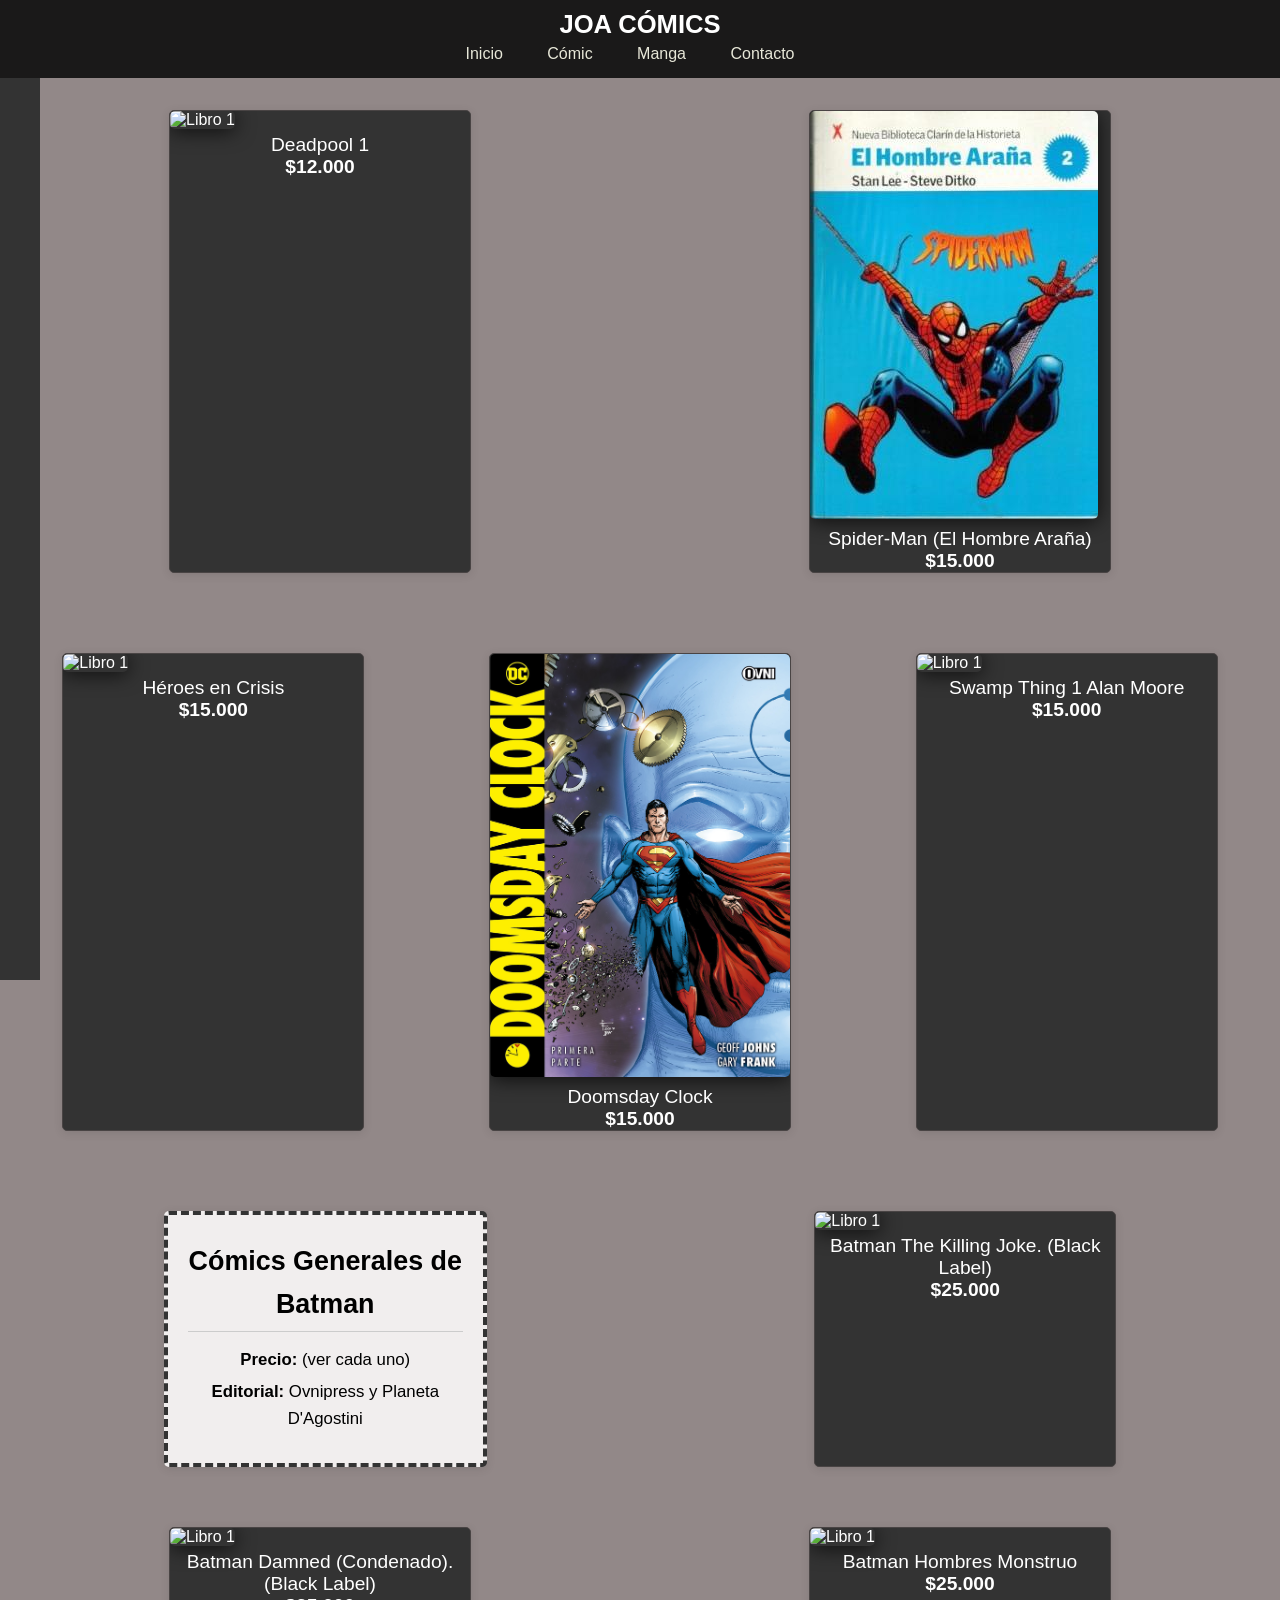
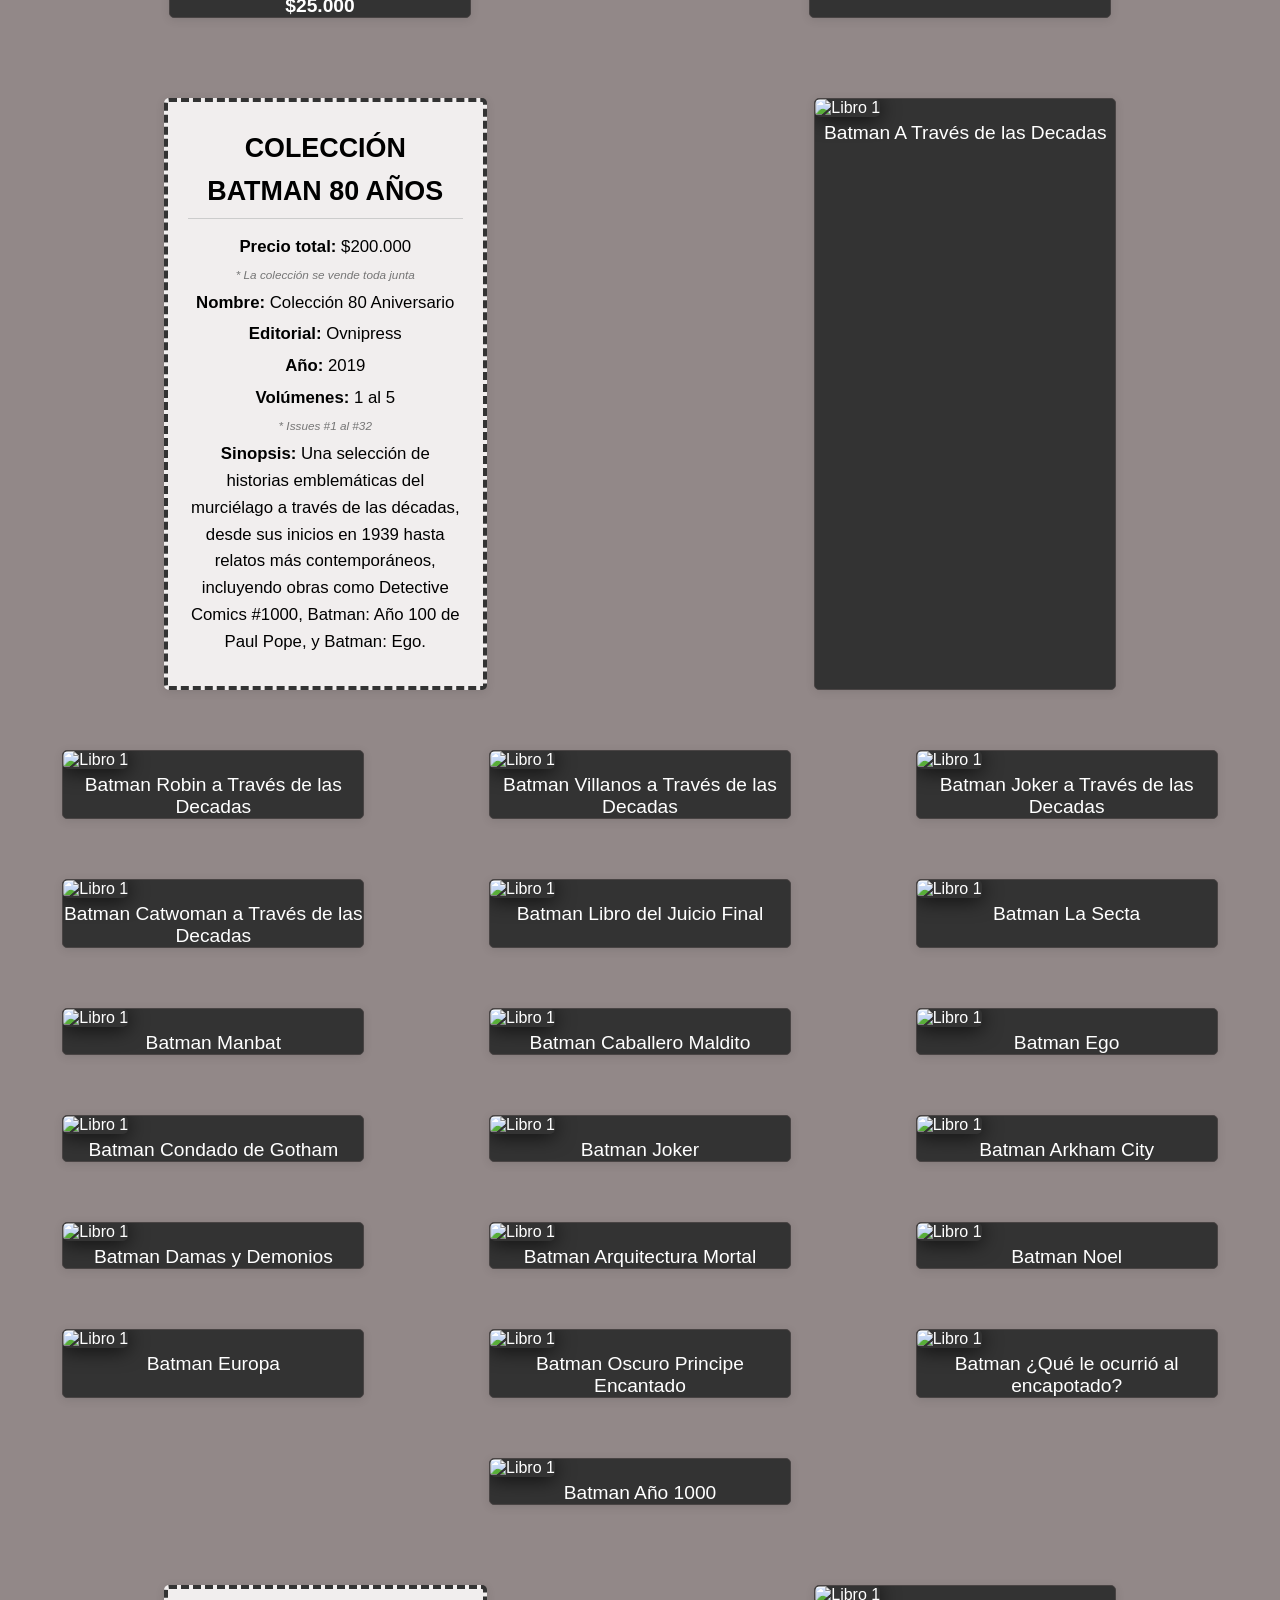
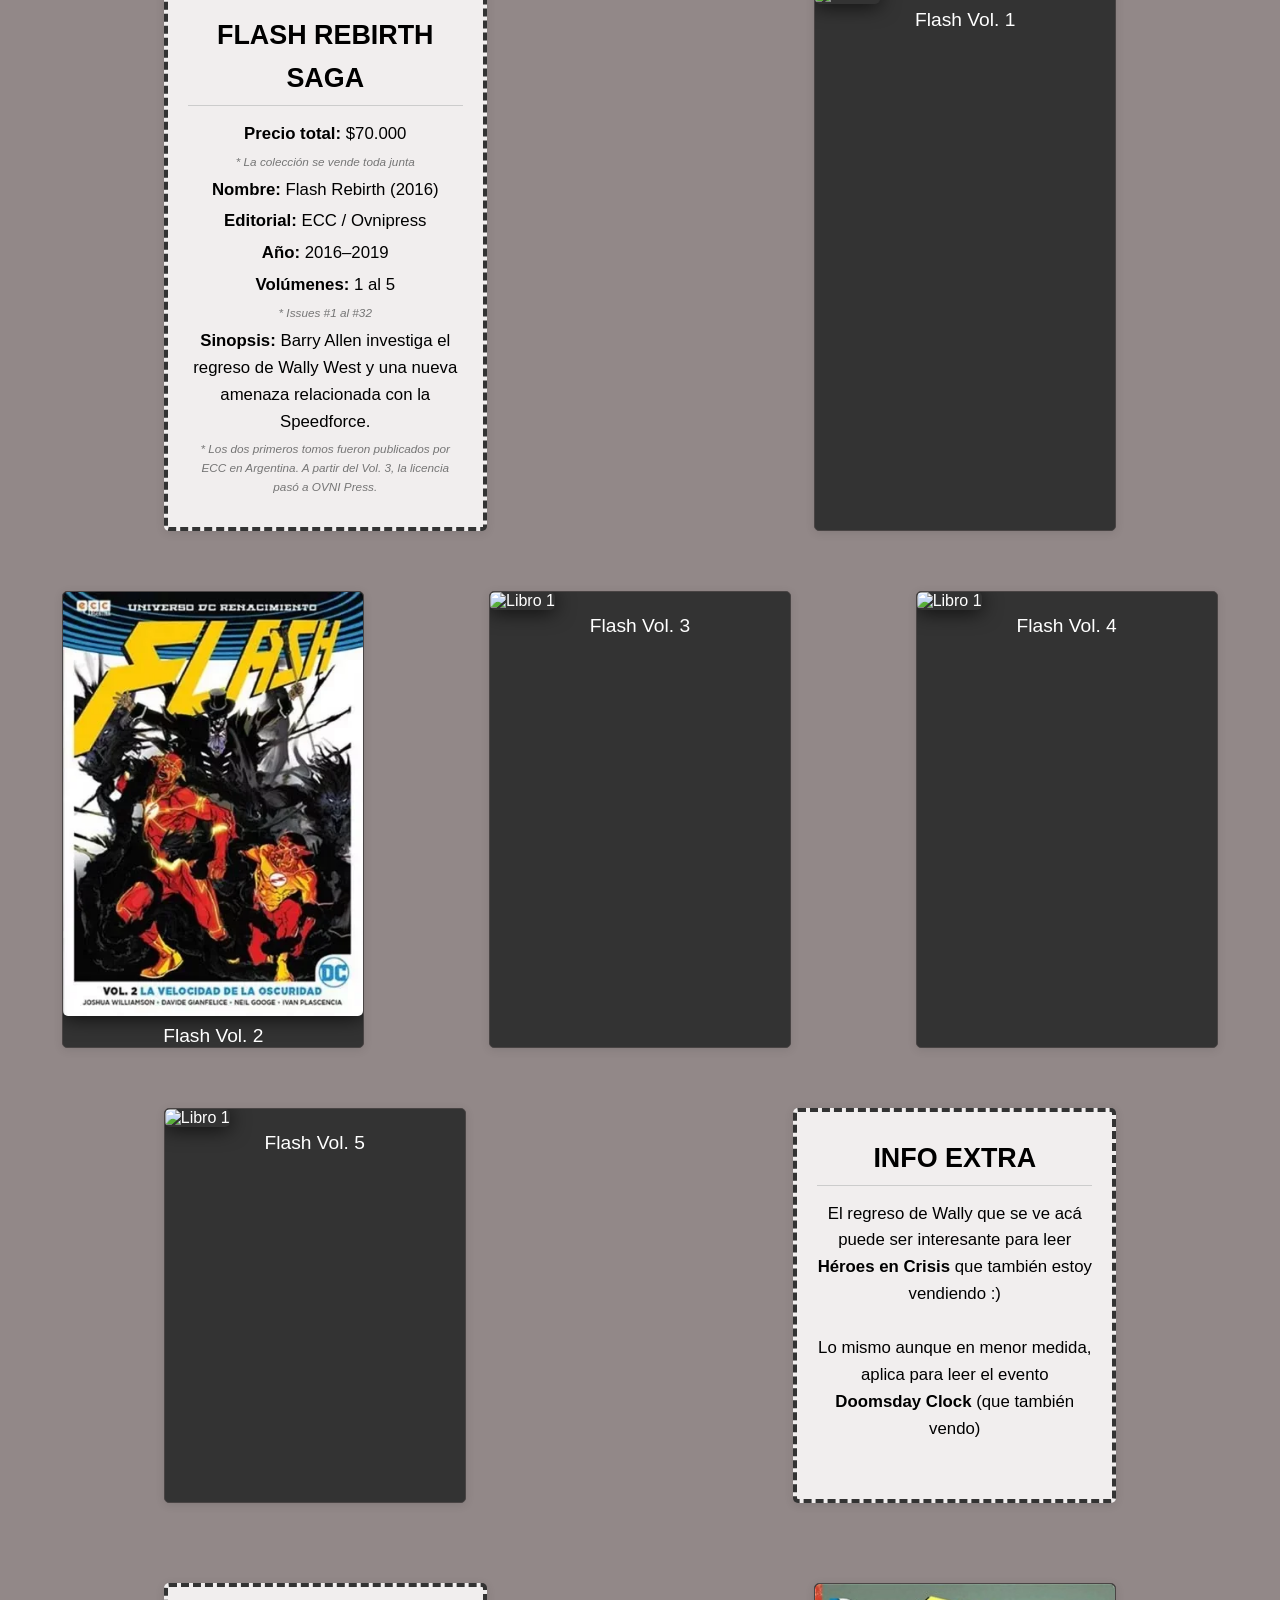
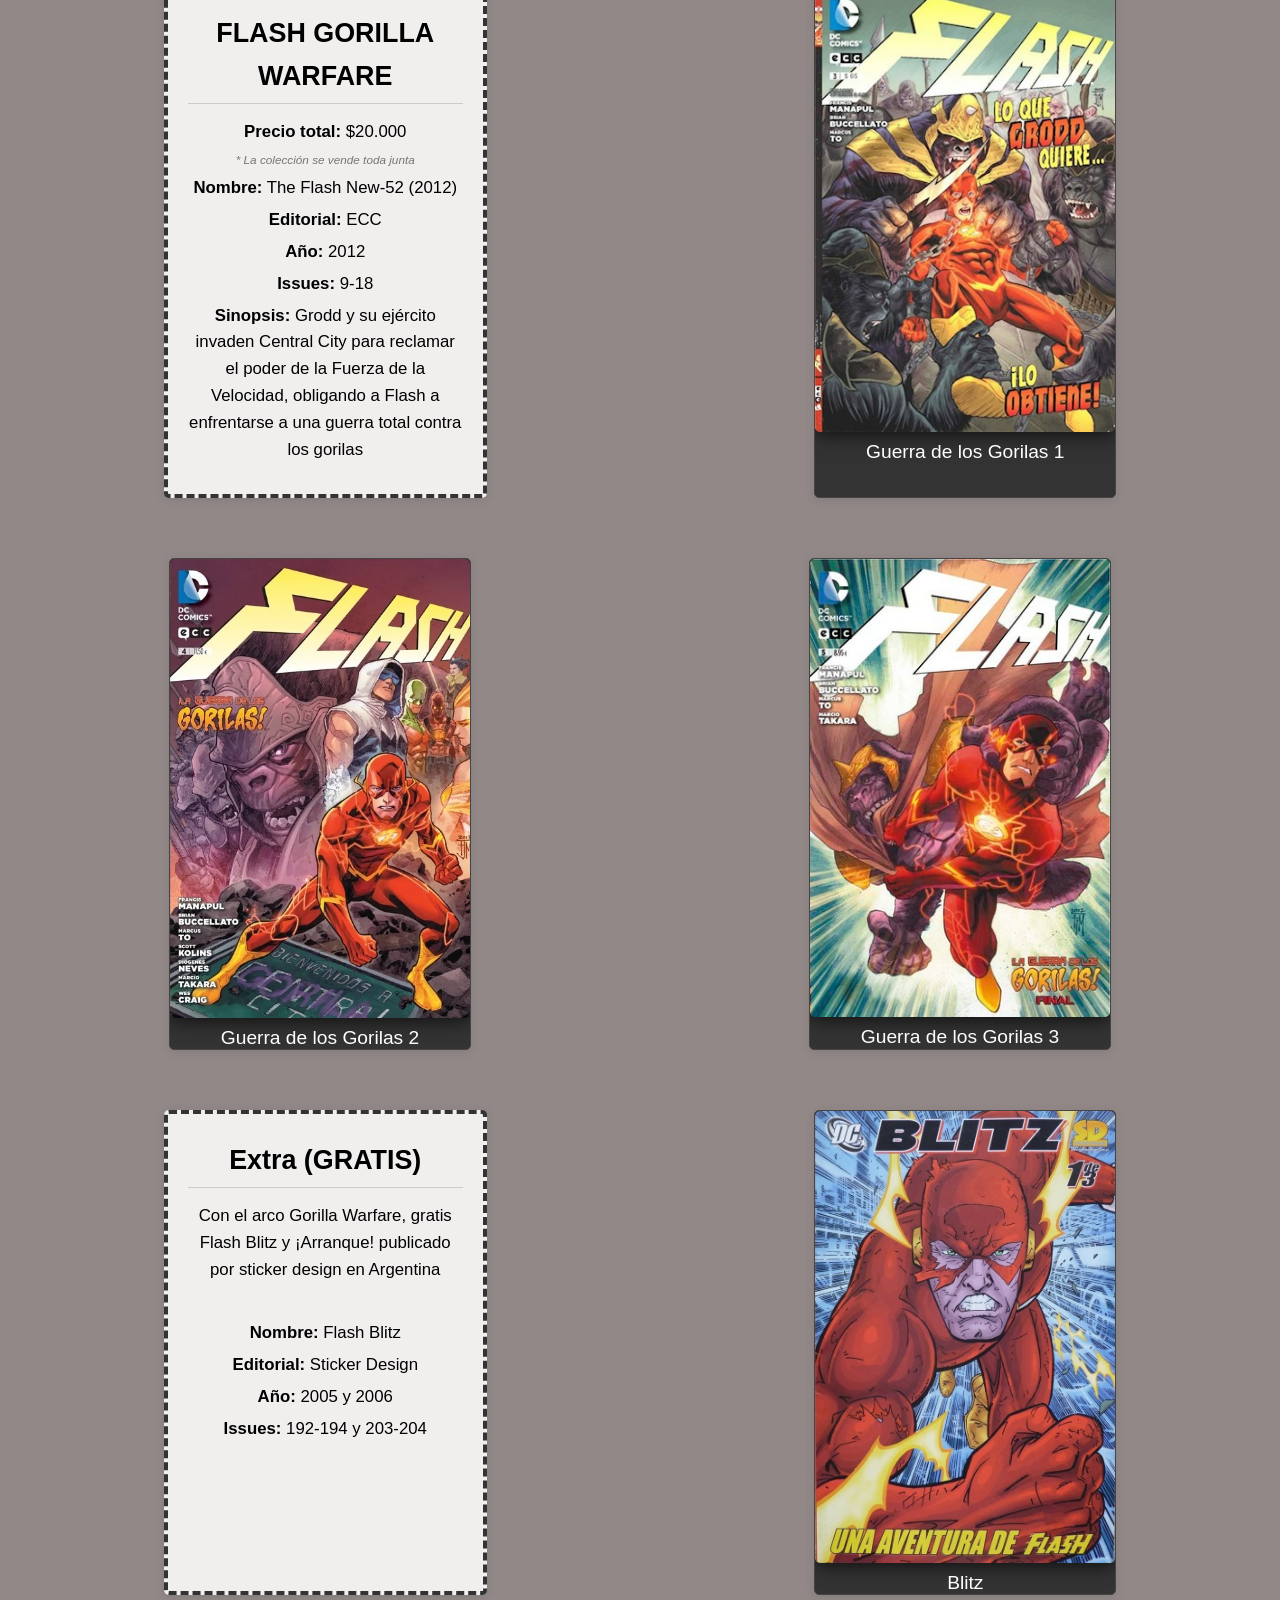
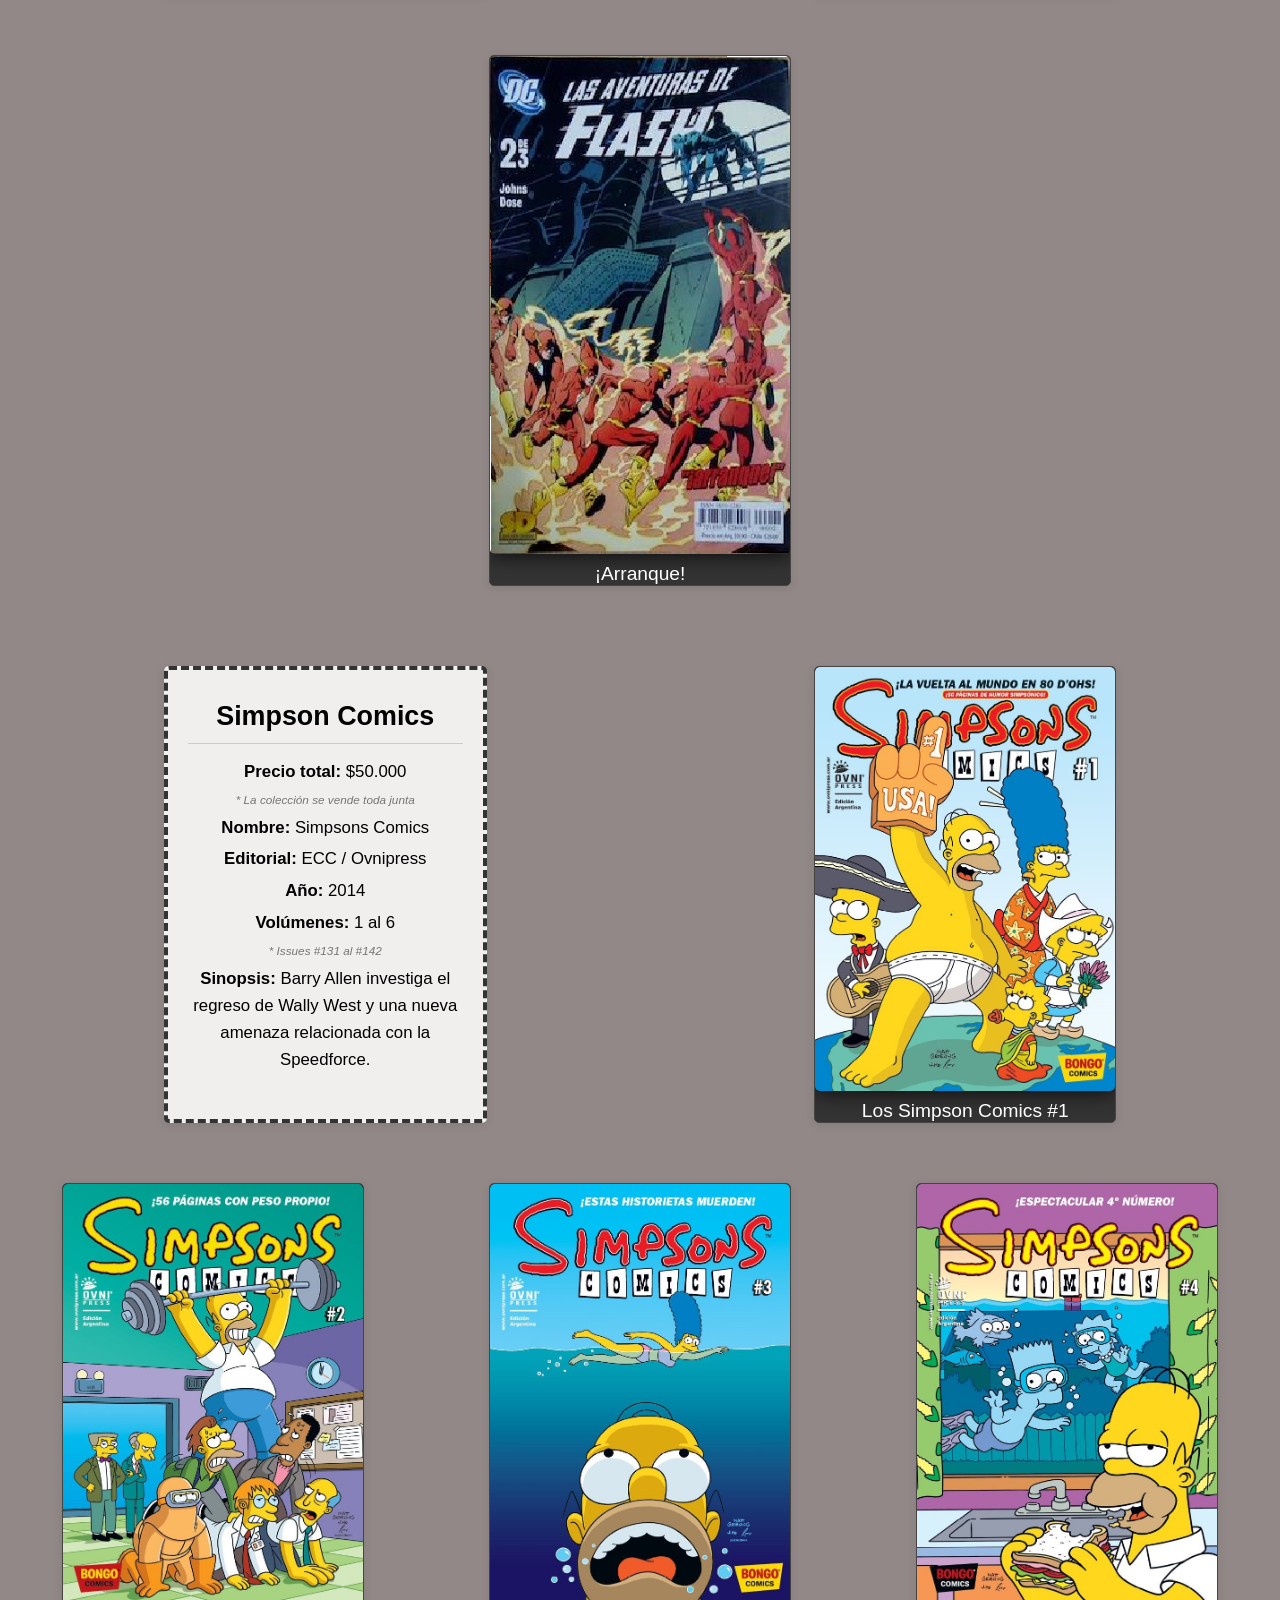
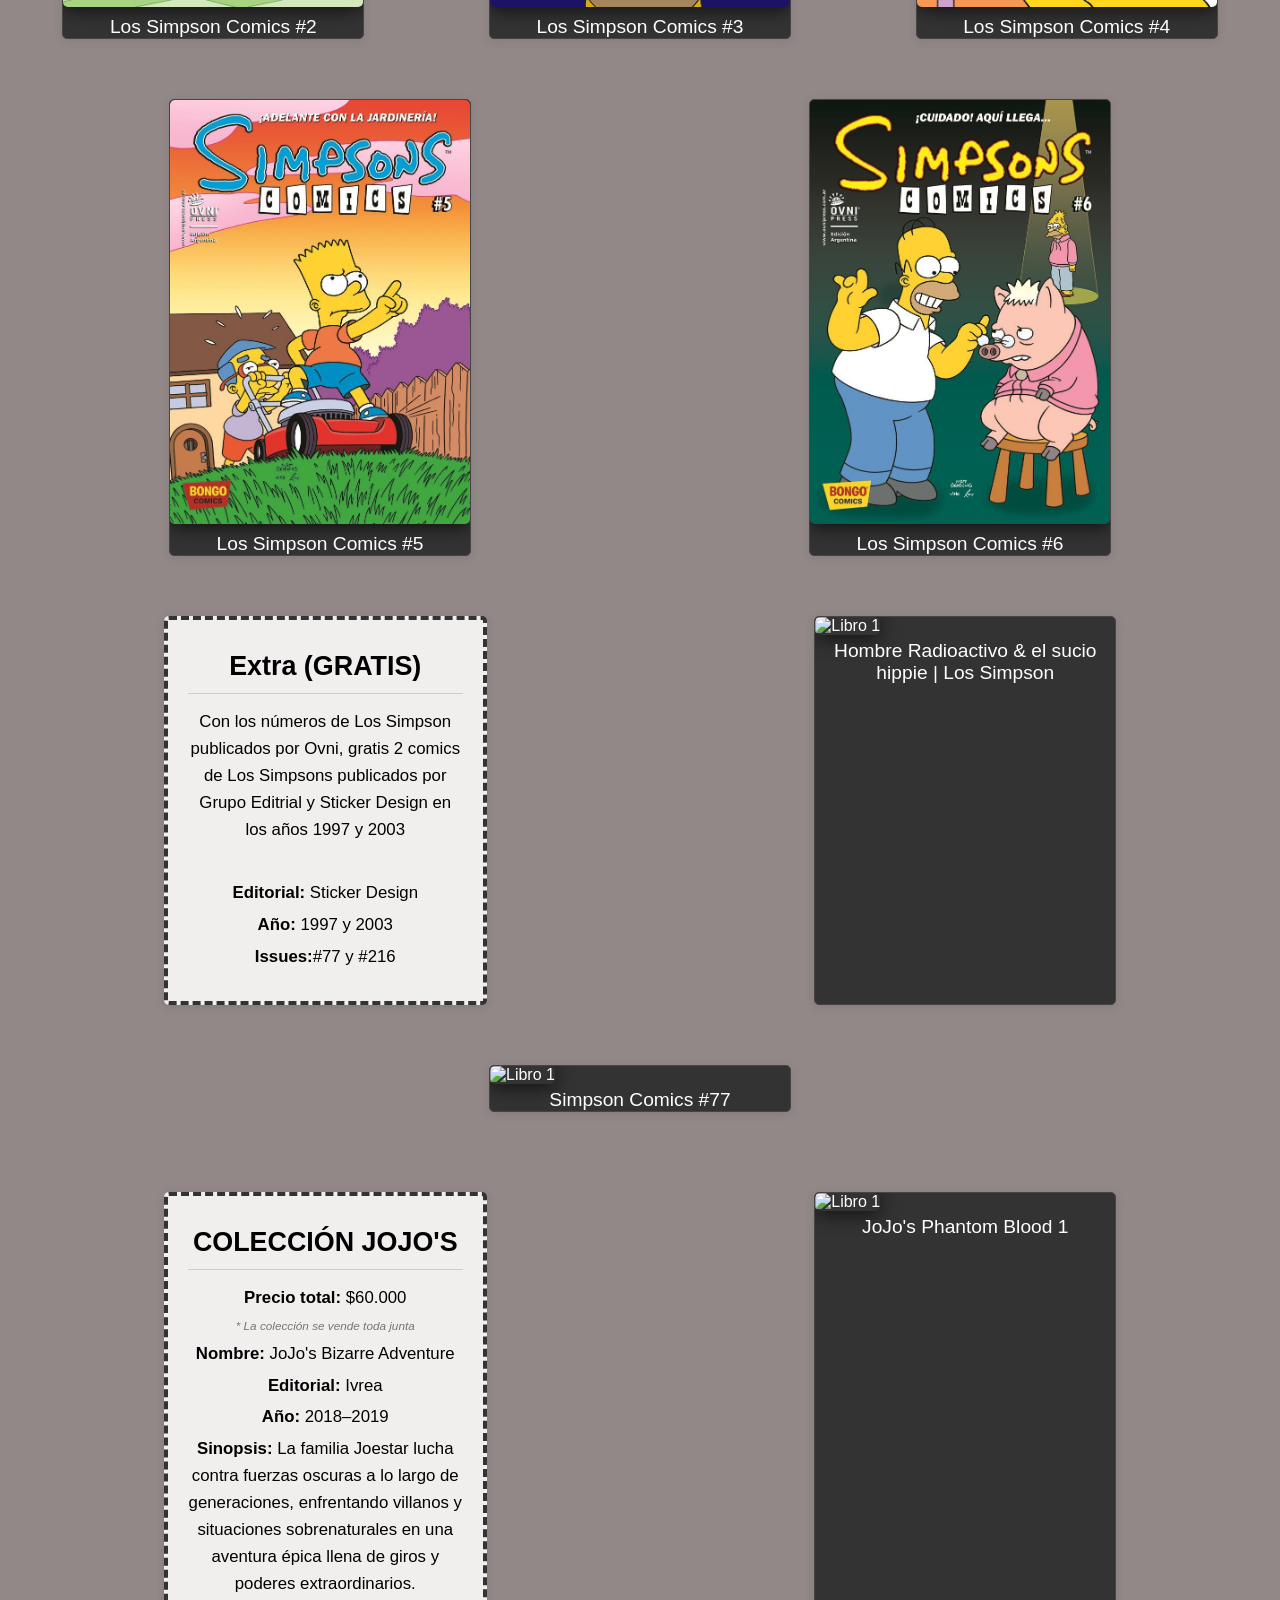
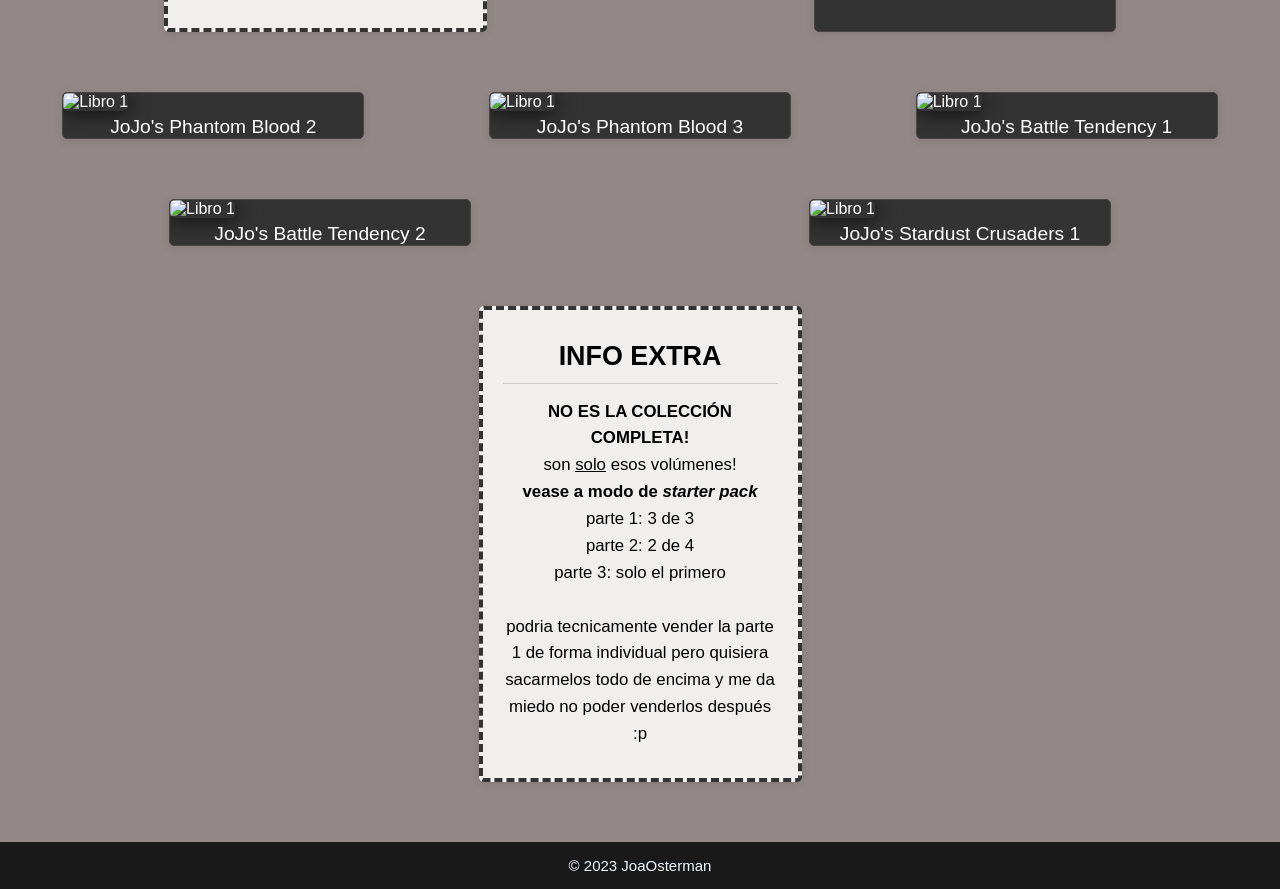
==== commit 73f86bc1: "Add files via upload" ====
--- a/comic.html
+++ b/comic.html
@@ -23,6 +23,8 @@
                             <a href="comic.html?filtro=marvel">Marvel</a>
                             <a href="comic.html?filtro=batman">Batman</a>
                             <a href="comic.html?filtro=flash">Flash</a>
+                            <a href="comic.html?filtro=simpsons">Simpsons</a>
+
 
         
                         </div>
@@ -66,17 +68,16 @@
 <!-- SECTION SECTION SECTION SECTION SECTION SECTION SECTION SECTION -->
 
 
-<section class="separador">
-    <p>...</p>
-</section>
-
-
-        <section class="section-menu-lateral">
+
+
+
             
 
 
 
 <!-- MARVEL MARVEL MARVEL MARVEL MARVEL MARVEL MARVEL -->
+<section class="section-menu-lateral">
+
 
             <div class="libro marvel superheroes ovni">
                 <img src="/images/deadpool.jpg" alt="Libro 1">
@@ -101,21 +102,47 @@
                     $15.000<br>
                     <p>$15.000</p>
             </div>
-
+</section>
 <!-- DC DC DC DC DC DC DC DC DC DC DC DC DC DC DC DC DC -->
 
+<section class="section-menu-lateral">
 
 
             <div class="libro dc superheroes ovni">
                 <img src="/images/hic.png" alt="Libro 1">
                 <h2>Héroes en Crisis</h2>
                 <p class="info">Héroes en Crisis<br>
-                    Completo<br><br>
-                    Ovnipress - DC<br>
-                    Argentina<br>
-                    Estado: Excelente<br><br>
-                    $12.000<br>
-                    <p>$12.000</p>
+                    Completo (1 a 9)<br><br>
+                    Ovnipress - DC<br>
+                    Argentina<br>
+                    Estado: Excelente<br><br>
+                 <strong>Sinopsis:</strong> Un hospital secreto para superhéroes traumatizados se convierte en escena de una masacre. Harley Quinn y Booster Gold son los principales sospechosos.
+
+
+
+
+                 <br><br>
+
+
+                    $15.000<br>
+                    <p>$15.000</p>
+            </div>
+
+            <div class="libro dc superheroes ovni">
+                <img src="/images/doomsdayclock.jpg" alt="Libro 1">
+                <h2>Doomsday Clock</h2>
+                <p class="info">Doomsday Clock. Primera parte<br>
+                    <br><br>
+                    Ovnipress - DC<br>
+                    Argentina<br>
+                    Estado: Excelente<br><br>
+                    <strong>Sinopsis:</strong> Adrian Veidt, ahora fugitivo, busca al Dr. Manhattan para salvar un mundo en ruinas, viajando al Universo DC junto a un nuevo Rorschach, Mimo y Marioneta.
+
+
+                    <br><br>
+
+                    $15.000<br>
+                    <p>$15.000</p>
             </div>
 
 
@@ -127,8 +154,8 @@
                     Ovnipress - DC<br>
                     Argentina<br>
                     Estado: Excelente<br><br>
-                    $14.000<br>
-                    <p>$14.000</p>
+                    $15.000<br>
+                    <p>$15.000</p>
             </div>
             </section>
 
@@ -150,12 +177,19 @@
             <div class="libro dc batman superheroes ovni black-label alan-moore">
                 <img src="/images/batman killing joke.jpg" alt="Libro 1">
                 <h2>Batman The Killing Joke. (Black Label)</h2>
-                <p class="info">Batman The Killing Joke. (Black Label)<br>
+                <p class="info">Contiene Batman: The Killing Joke Absolute + Batman Noir: The Killing Joke.<br>
                     Alan Moore.<br><br>
                     Ovnipress - DC<br>
-                    Argentina<br>
-                    Estado: Excelente<br><br>
+                    Argentina<br><br>
+                    Estado: Excelente
+                    <strong>Sinopsis:</strong> El Joker afirma que un solo mal día basta para quebrar a cualquiera, mientras su retorcida visión pone a prueba la cordura de Batman y el Comisionado Gordon.
+                    <br><br>
                     $25.000<br>
+
+
+
+
+
                     <p>$25.000</p>
             </div>
 
@@ -167,8 +201,8 @@
 
             <div class="libro dc superheroes batman ovni black-label">
                 <img src="/images/batmancondenado.jpg" alt="Libro 1">
-                <h2>Batman Condenado. (Black Label)</h2>
-                <p class="info">Batman Condenado. (Black Label)<br>
+                <h2>Batman Damned (Condenado). (Black Label)</h2>
+                <p class="info">Batman Damned (Condenado). (Black Label)<br>
                     Completo<br><br>
                     Ovnipress - DC<br>
                     Argentina<br>
@@ -202,7 +236,7 @@
                 <p class="nota-editorial"><em>* La colección se vende toda junta</em></p>
                 <p><strong>Nombre:</strong> Colección 80 Aniversario</p>
                 <p><strong>Editorial:</strong> Ovnipress</p>
-                <p><strong>Año:</strong> 2019-202</p>
+                <p><strong>Año:</strong> 2019</p>
                 <p><strong>Volúmenes:</strong> 1 al 5</p>
                 <p class="nota-editorial"><em>* Issues #1 al #32</em></p>
                 <p><strong>Sinopsis:</strong> Una selección de historias emblemáticas del murciélago a través de las décadas, desde sus inicios en 1939 hasta relatos más contemporáneos, incluyendo obras como Detective Comics #1000, Batman: Año 100 de Paul Pope, y Batman: Ego.</p>
@@ -630,7 +664,7 @@
 
         <div class="libro info-extra simpsons">
             <h2>Simpson Comics</h2>
-            <p><strong>Precio total:</strong> $60.000</p>
+            <p><strong>Precio total:</strong> $50.000</p>
             <p class="nota-editorial"><em>* La colección se vende toda junta</em></p>
             <p><strong>Nombre:</strong> Simpsons Comics</p>
             <p><strong>Editorial:</strong> ECC / Ovnipress</p>
@@ -720,7 +754,6 @@
                     <div class="libro info-extra simpsons">
                         <h2>Extra (GRATIS) </h2>
                         <p>Con los números de Los Simpson publicados por Ovni, gratis 2 comics de Los Simpsons publicados por Grupo Editrial y Sticker Design en los años 1997 y 2003</p><br>
-                        <p><strong>Nombre:</strong> Flash Blitz</p>
                         <p><strong>Editorial:</strong> Sticker Design</p>
                         <p><strong>Año:</strong> 1997  y 2003</p>
                         <p><strong>Issues:</strong>#77 y #216</p>
--- a/styles.css
+++ b/styles.css
@@ -1,8 +1,8 @@
 body {
     font-family: Arial, sans-serif;
     background-color: #928888;
-    margin: 0;
-    padding: 0;
+    margin: 0px;
+    padding: 0px;
     display: flex;
     justify-content: center;
     flex-direction: column;
@@ -32,7 +32,7 @@
 }
 
 h1 {
-    margin: 0;
+    margin: 0px;
     font-size: 1.6em;
     height: 30px;
     overflow: hidden;
@@ -41,8 +41,8 @@
 
 nav ul {
     list-style: none;
-    margin: 0;
-    padding: 0;
+    margin: 0px;
+    padding: 0px;
 }
 
 nav ul li {
@@ -72,7 +72,7 @@
 
 .dropdown-content a {
     color: #080808;
-    padding: 12px 16px;
+    padding: 10px 16px;
     display: block;
     text-decoration: none;
 }
@@ -107,7 +107,7 @@
     justify-content: center;
     align-items: center;
     text-align: center;
-    margin: 0;
+    margin: 0px;
 }
 
 .tarjeta-instagram {
@@ -138,7 +138,7 @@
 
 
 section {
-    margin-top: 0;
+    margin-top: 0px;
     display: flex;
     flex-wrap: wrap;
     justify-content: space-around;
@@ -148,7 +148,9 @@
 }
 
 .section-menu-lateral{
-    margin-left: 50px;
+    margin-left: 0px;
+    margin-top: 20px;
+
 
 }
 
@@ -160,6 +162,7 @@
     border-radius: 5px;
     box-shadow: 0 2px 10px rgba(0, 0, 0, 0.1);
     margin: 60px;
+    margin-top: 0px;
     padding: 0px;
     width: 300px;
     overflow: hidden;
@@ -348,7 +351,7 @@
     flex: 1;
     max-width: 100%; /* Ajusta según sea necesario */
     overflow-y: auto; /* Agrega barra de desplazamiento vertical si el contenido es más grande que la ventana */
-    margin-top: 150px;
+    margin-top: 90px;
 }
 
 
@@ -409,7 +412,7 @@
     min-height: 400px;  /* Ajusta la altura mínima de las tarjetas */
     height: auto;  /* Permite que la tarjeta se ajuste dinámicamente en altura según su contenido */
     margin: 30px;
-    padding: 30px;
+    padding: 10px;
     box-sizing: border-box;
     text-align: center;
     background-color: #ffffff;
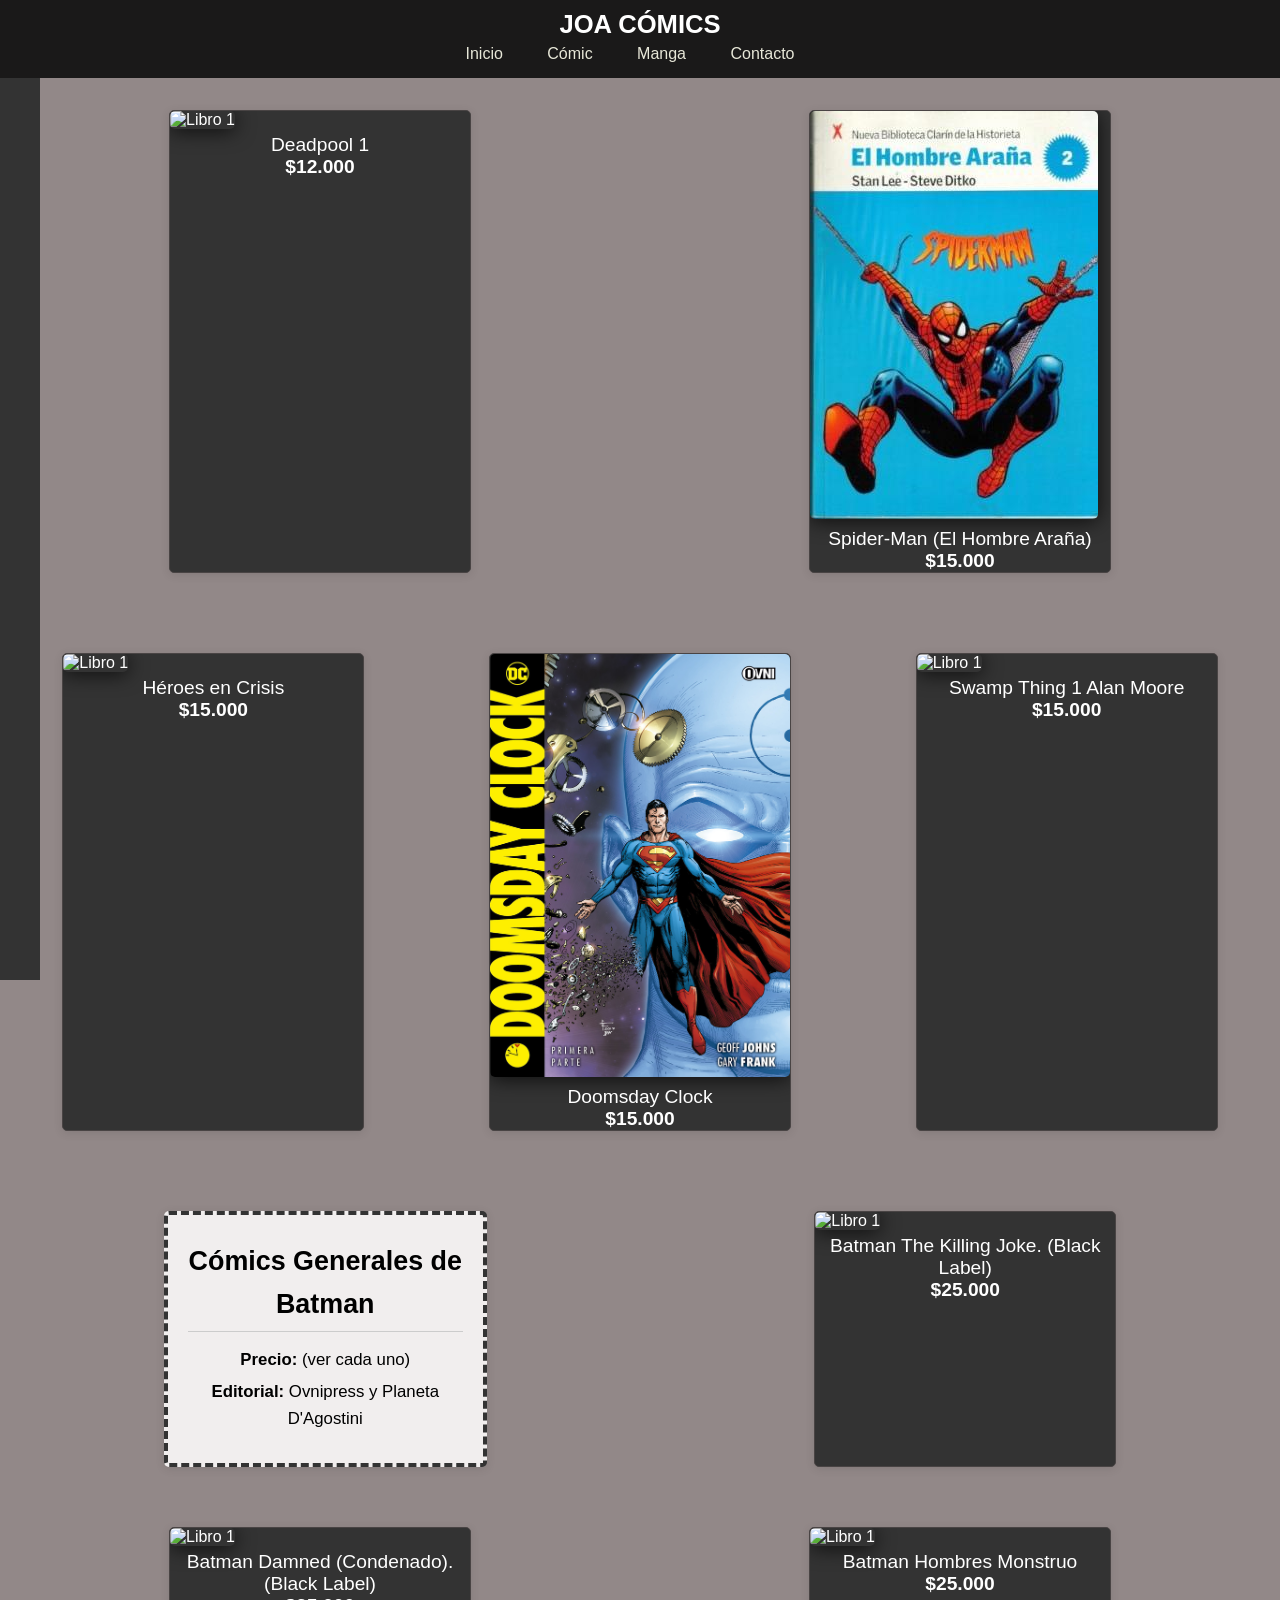
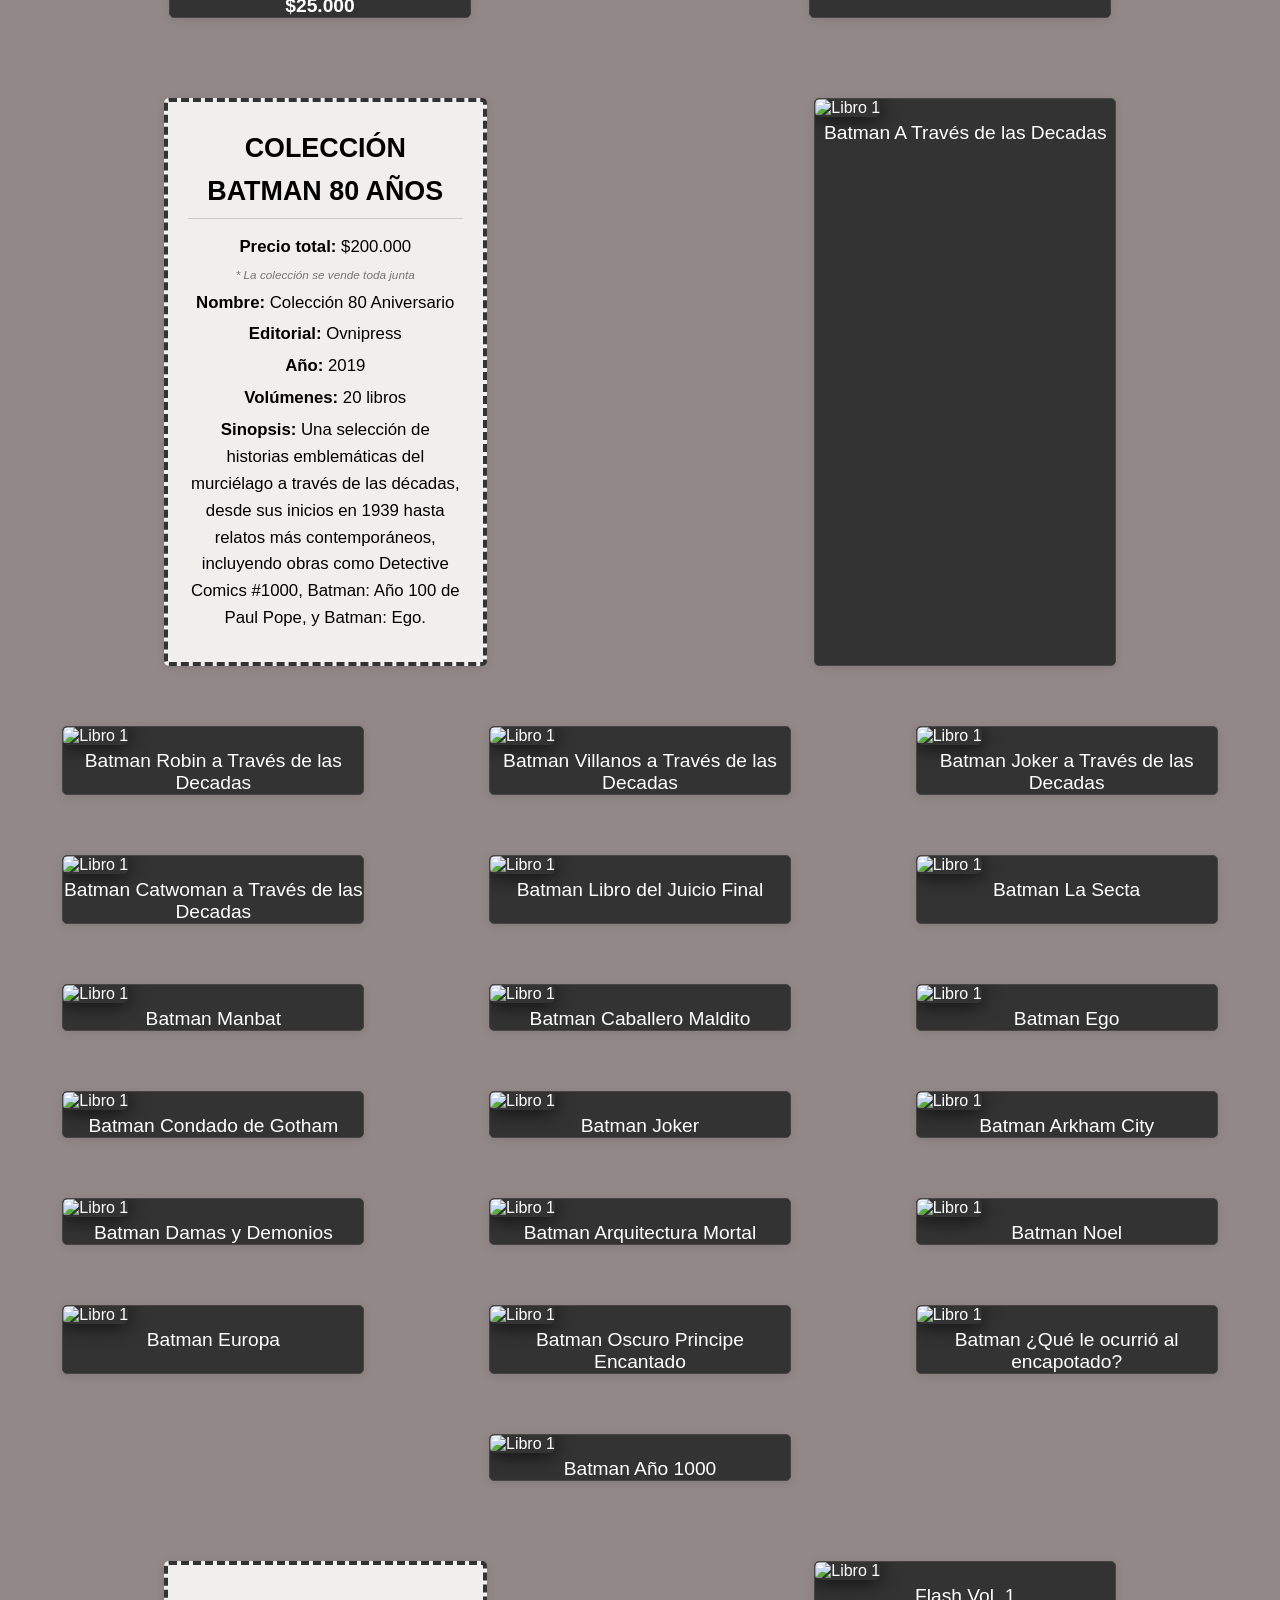
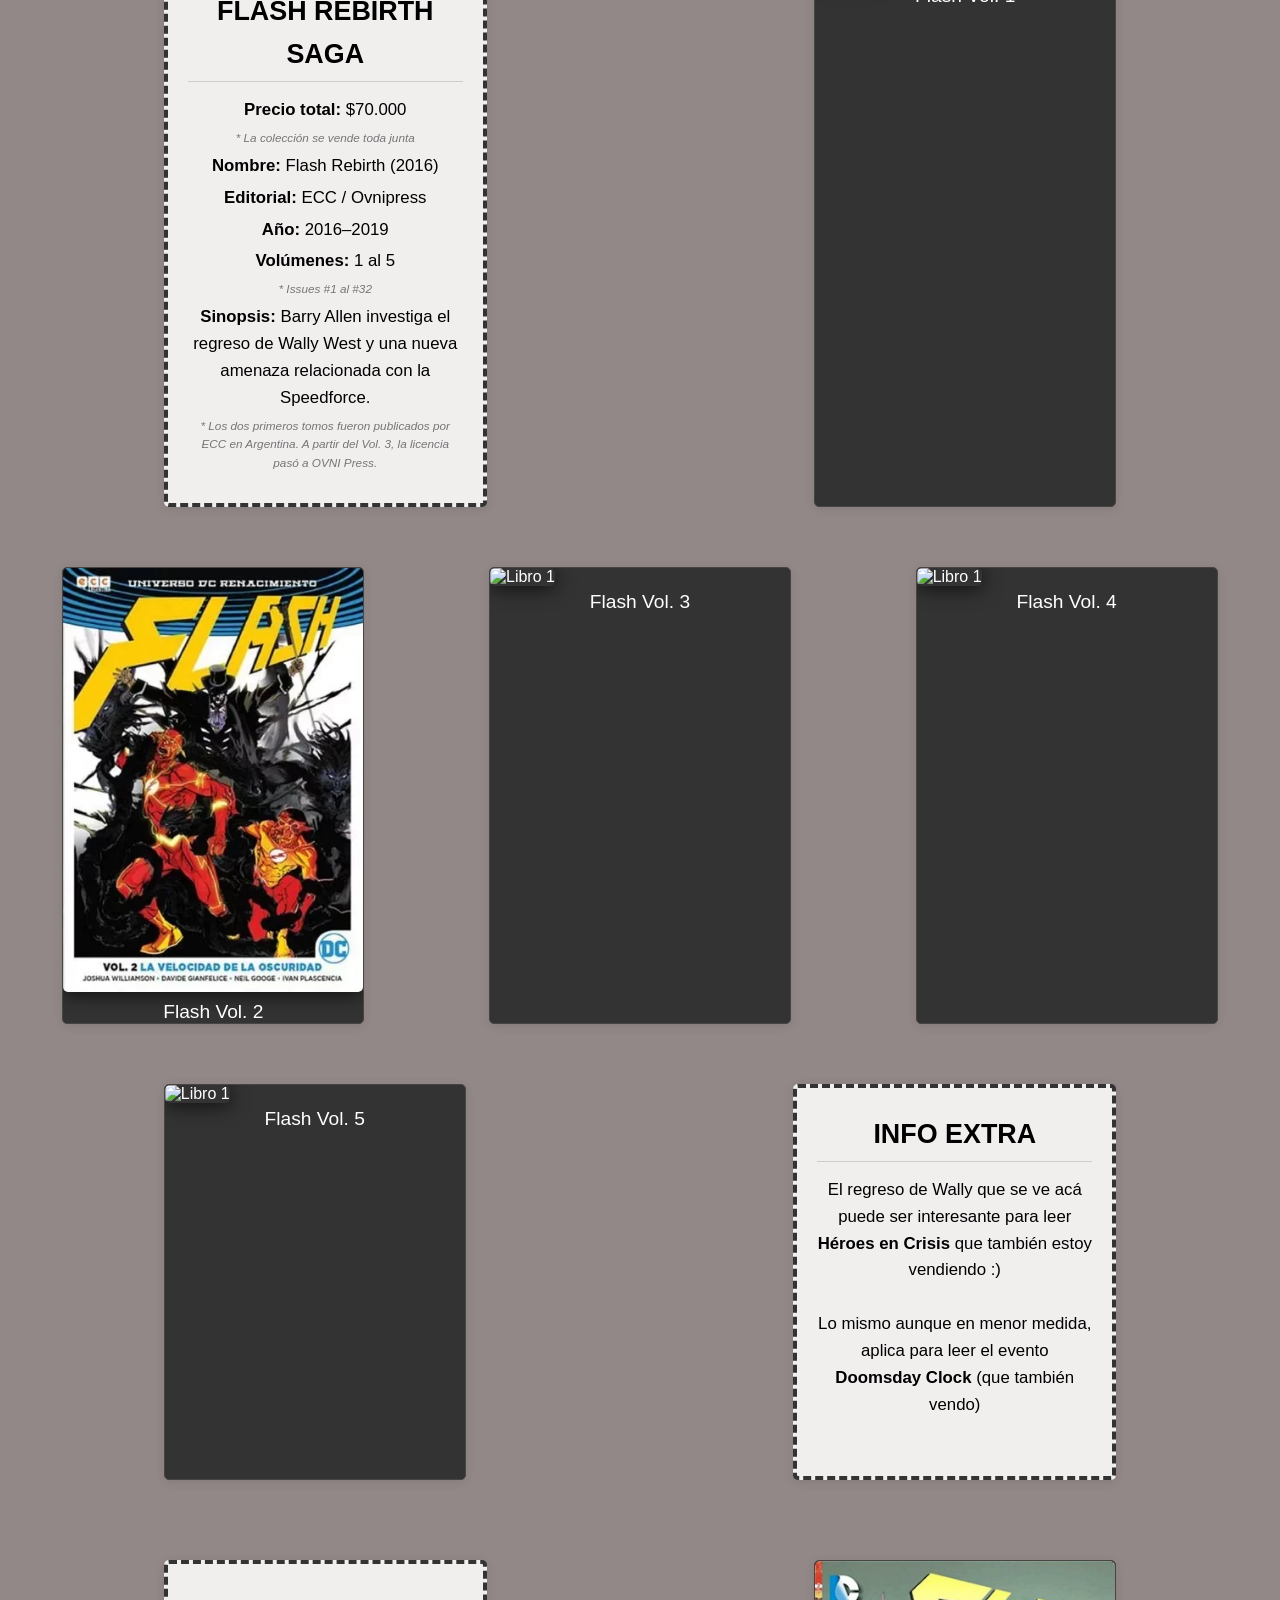
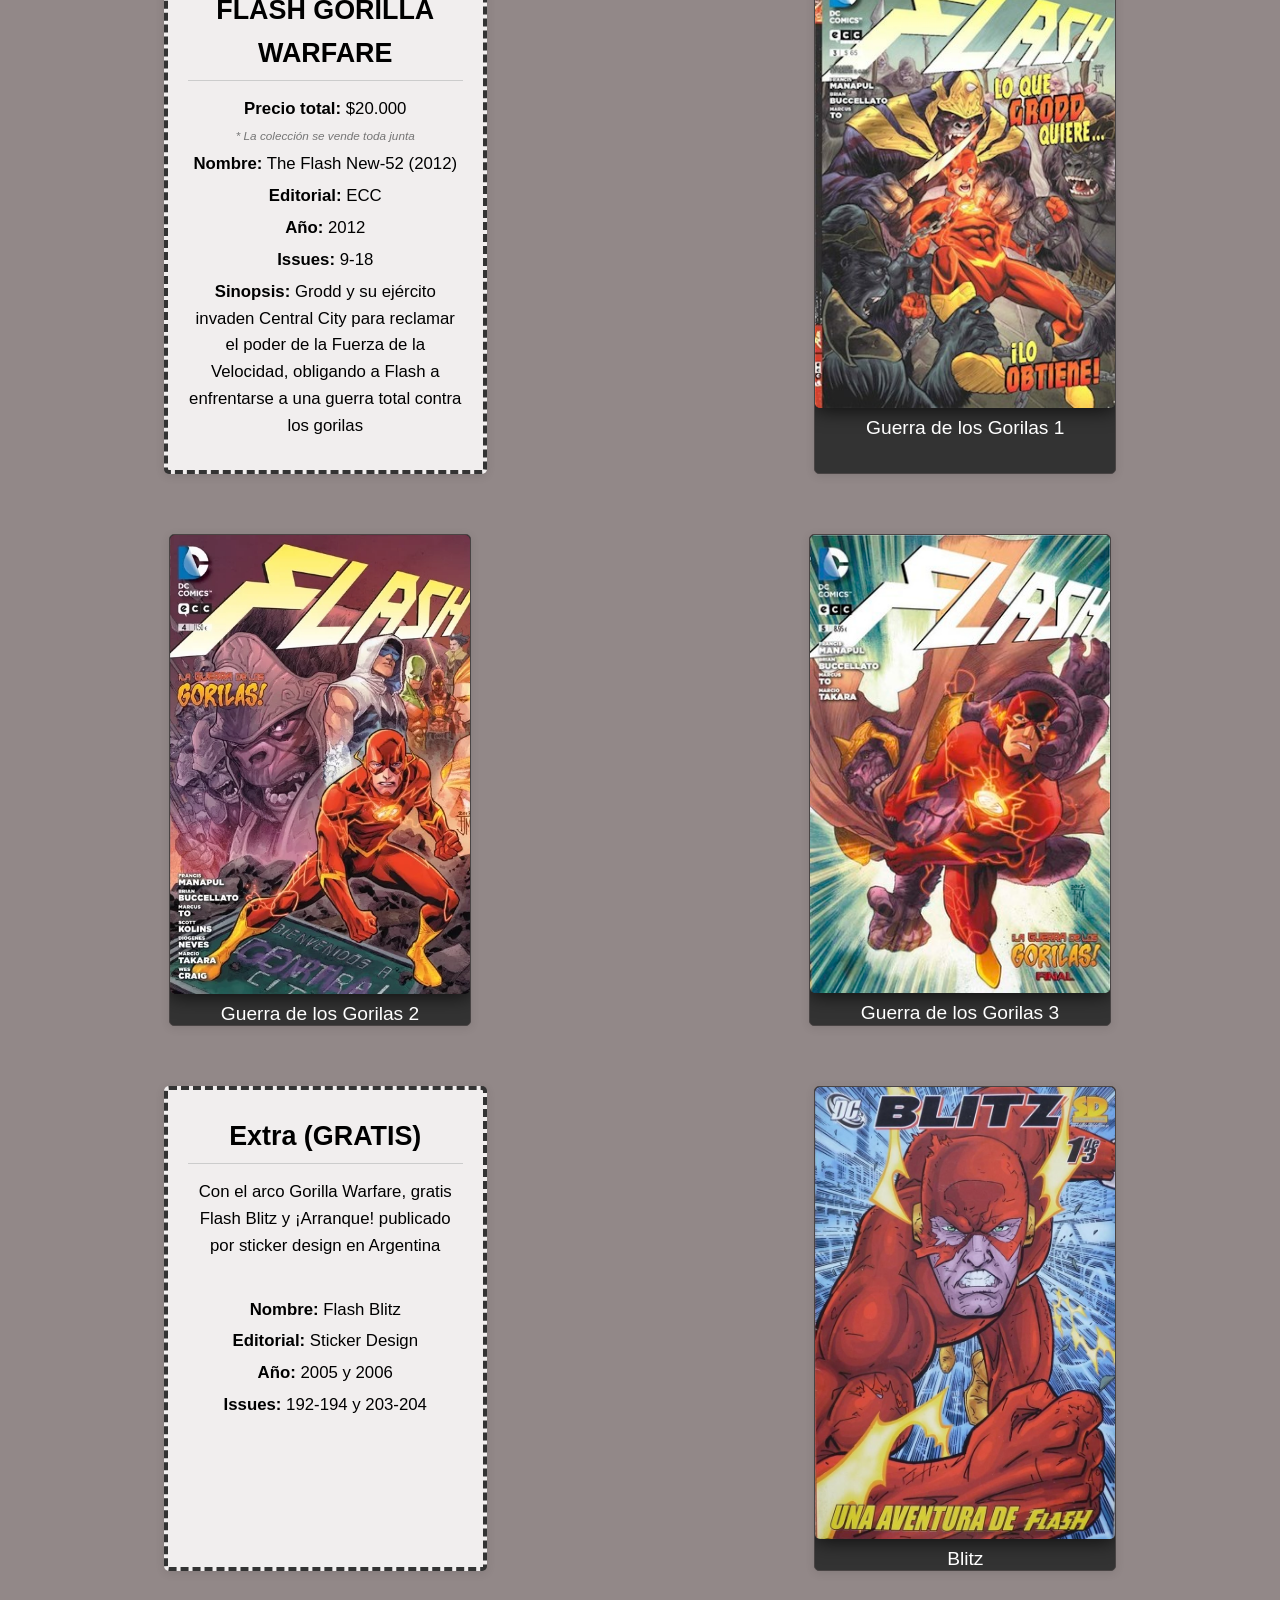
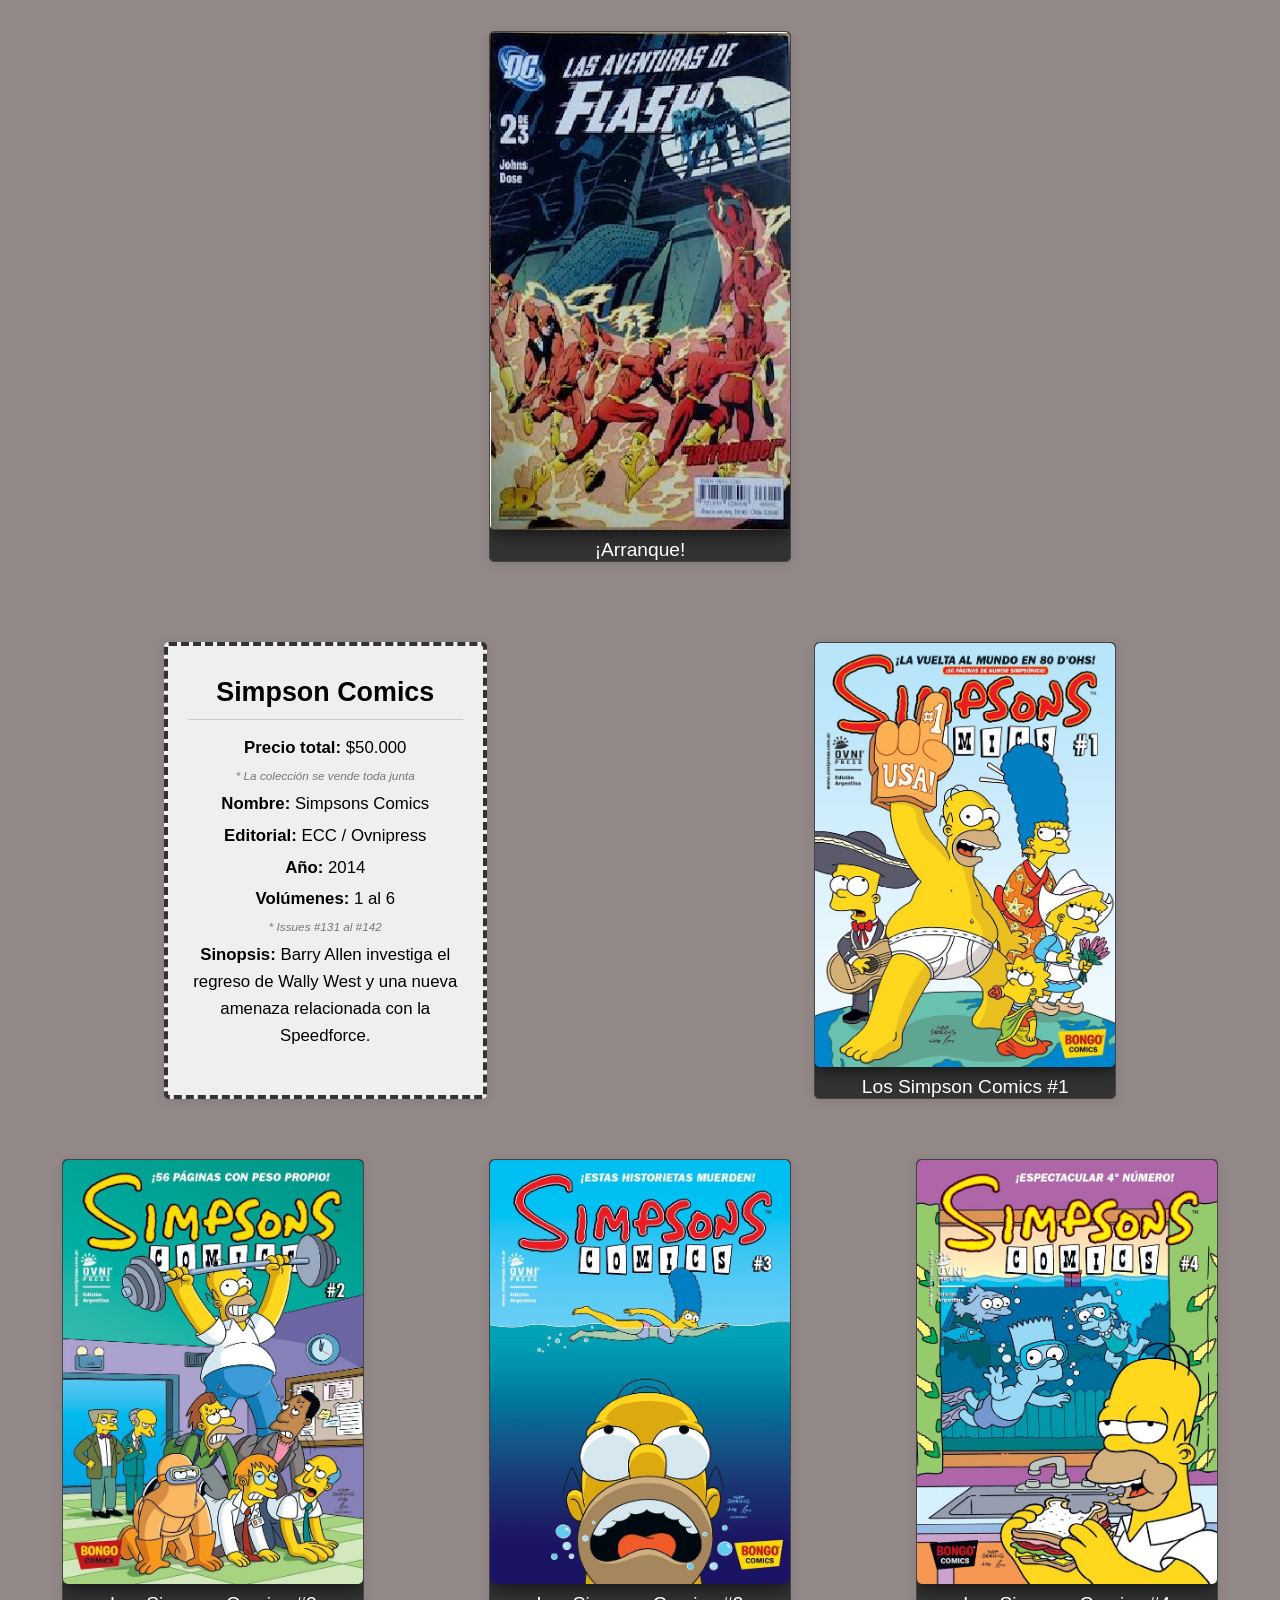
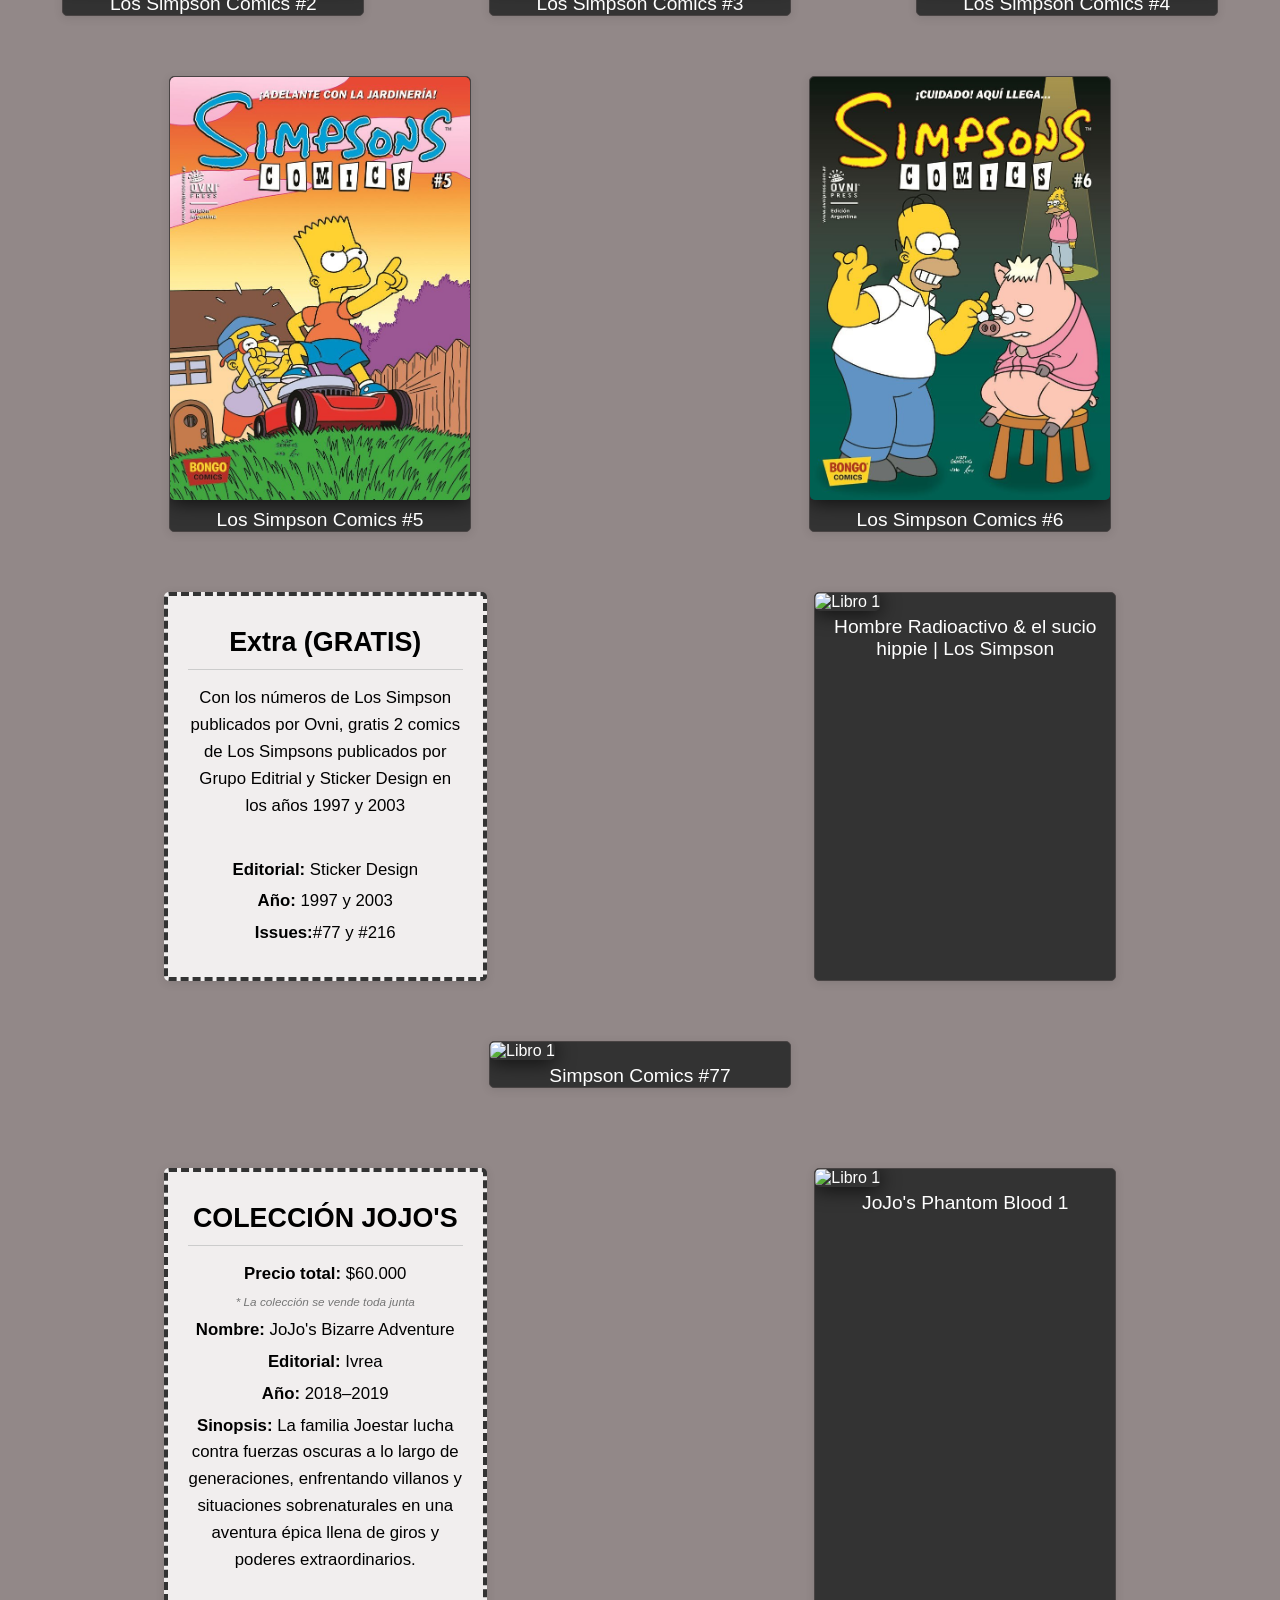
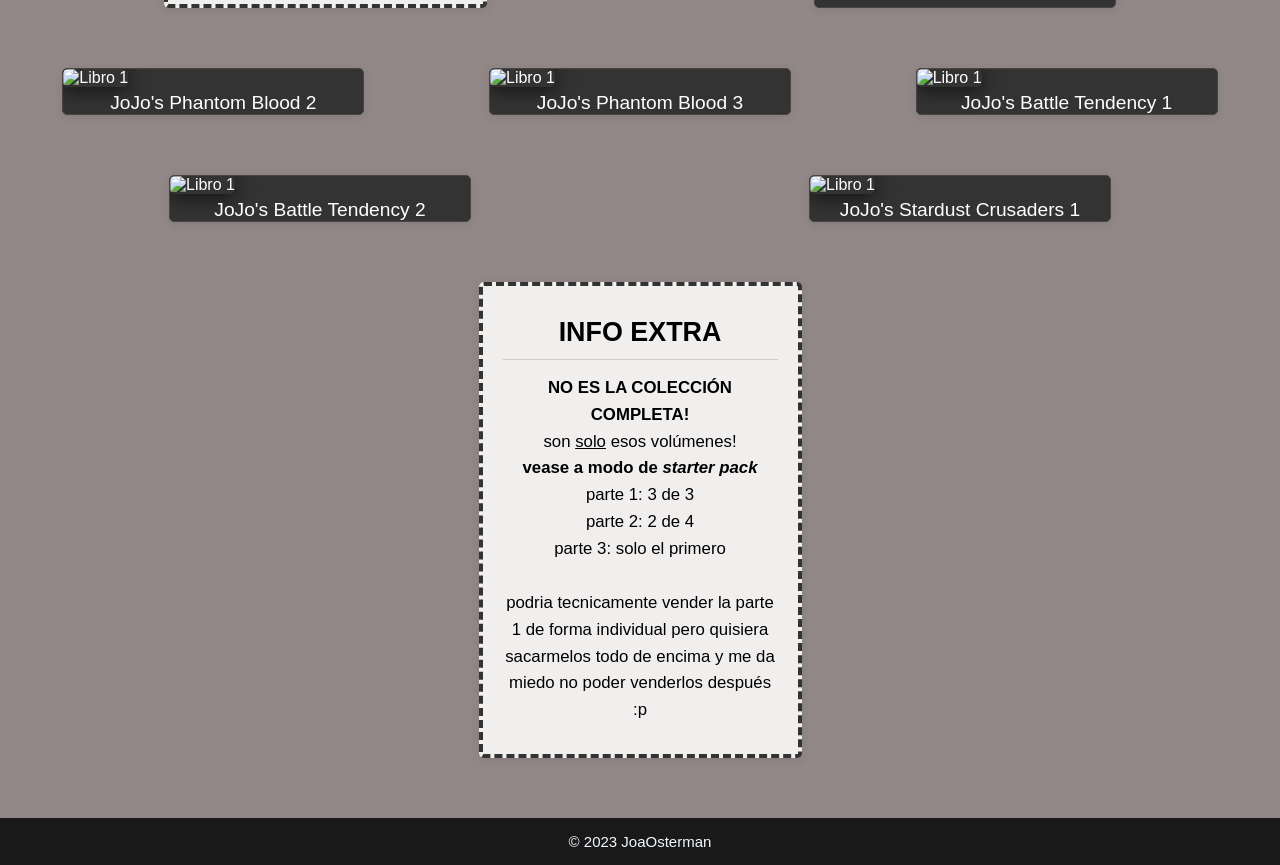
==== commit 88cbecea: "Add files via upload" ====
--- a/comic.html
+++ b/comic.html
@@ -237,8 +237,7 @@
                 <p><strong>Nombre:</strong> Colección 80 Aniversario</p>
                 <p><strong>Editorial:</strong> Ovnipress</p>
                 <p><strong>Año:</strong> 2019</p>
-                <p><strong>Volúmenes:</strong> 1 al 5</p>
-                <p class="nota-editorial"><em>* Issues #1 al #32</em></p>
+                <p><strong>Volúmenes:</strong> 20 libros</p>
                 <p><strong>Sinopsis:</strong> Una selección de historias emblemáticas del murciélago a través de las décadas, desde sus inicios en 1939 hasta relatos más contemporáneos, incluyendo obras como Detective Comics #1000, Batman: Año 100 de Paul Pope, y Batman: Ego.</p>
 
             </div>
